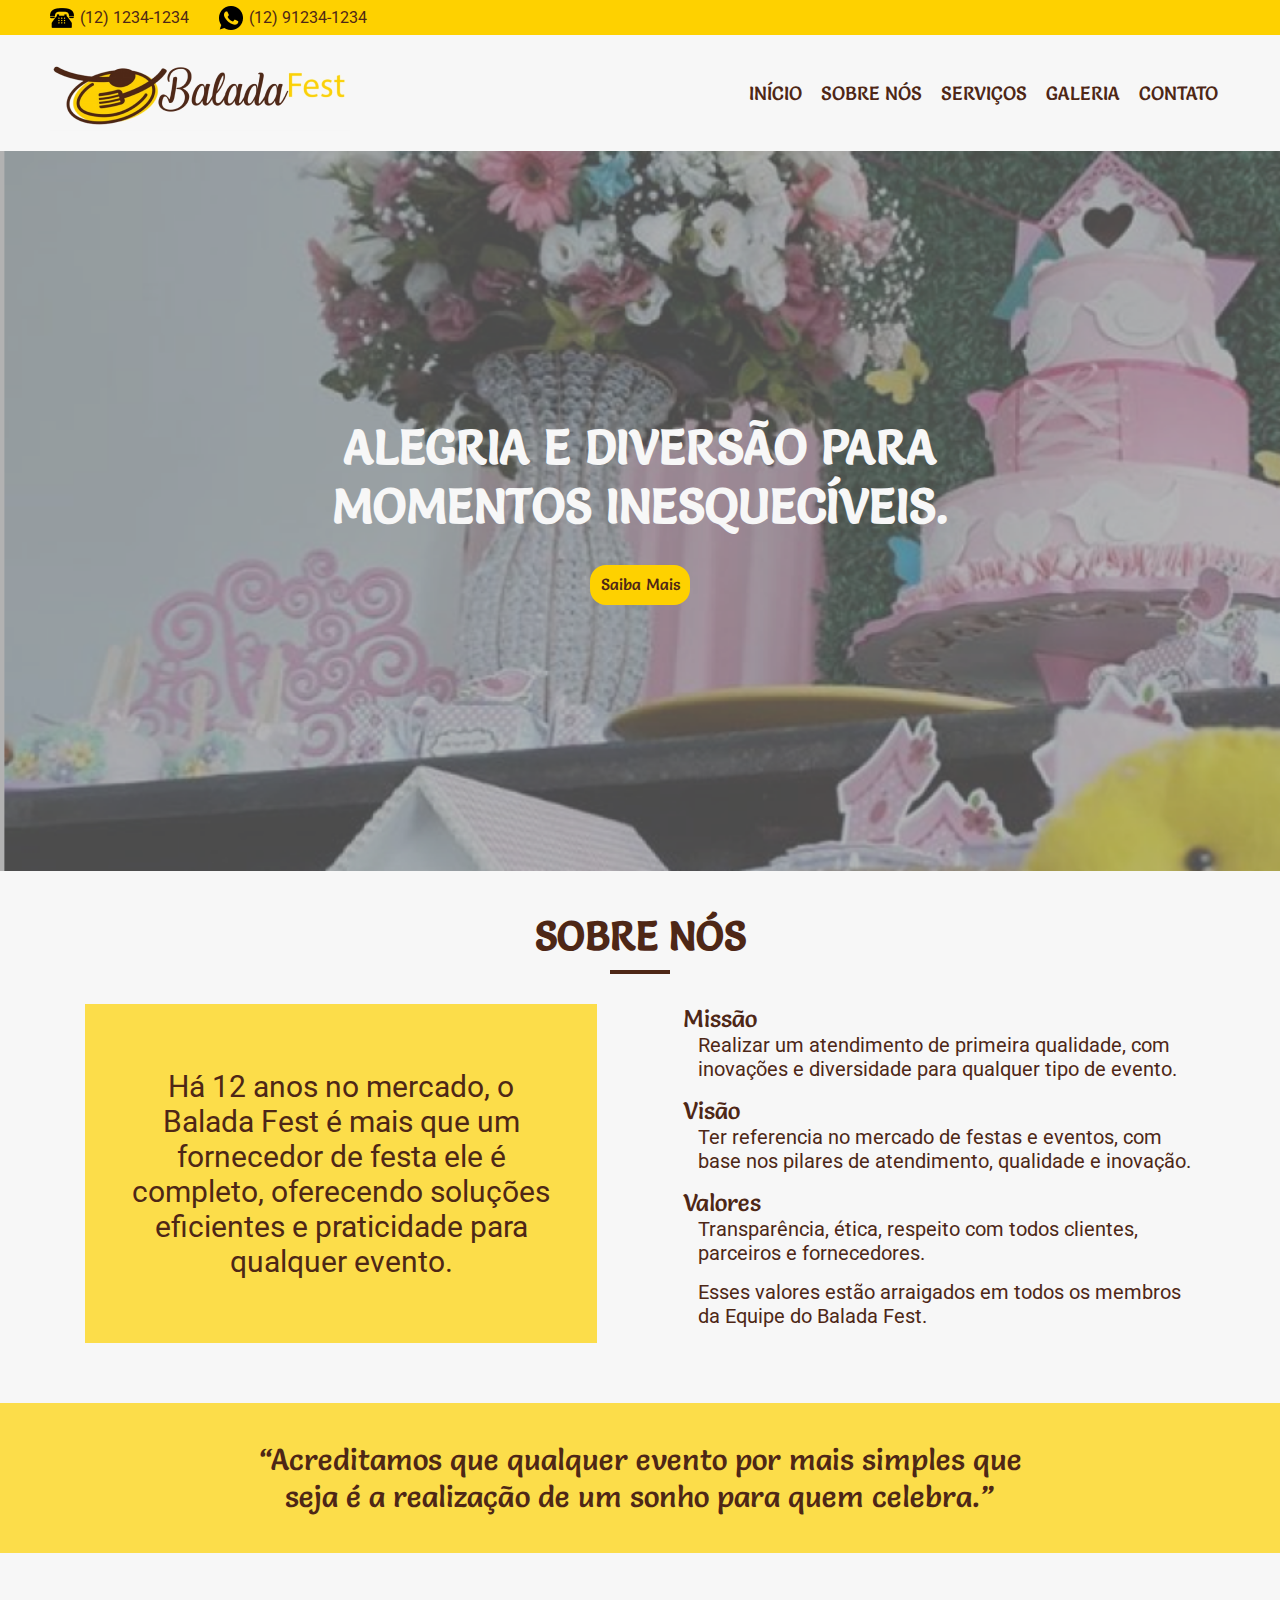
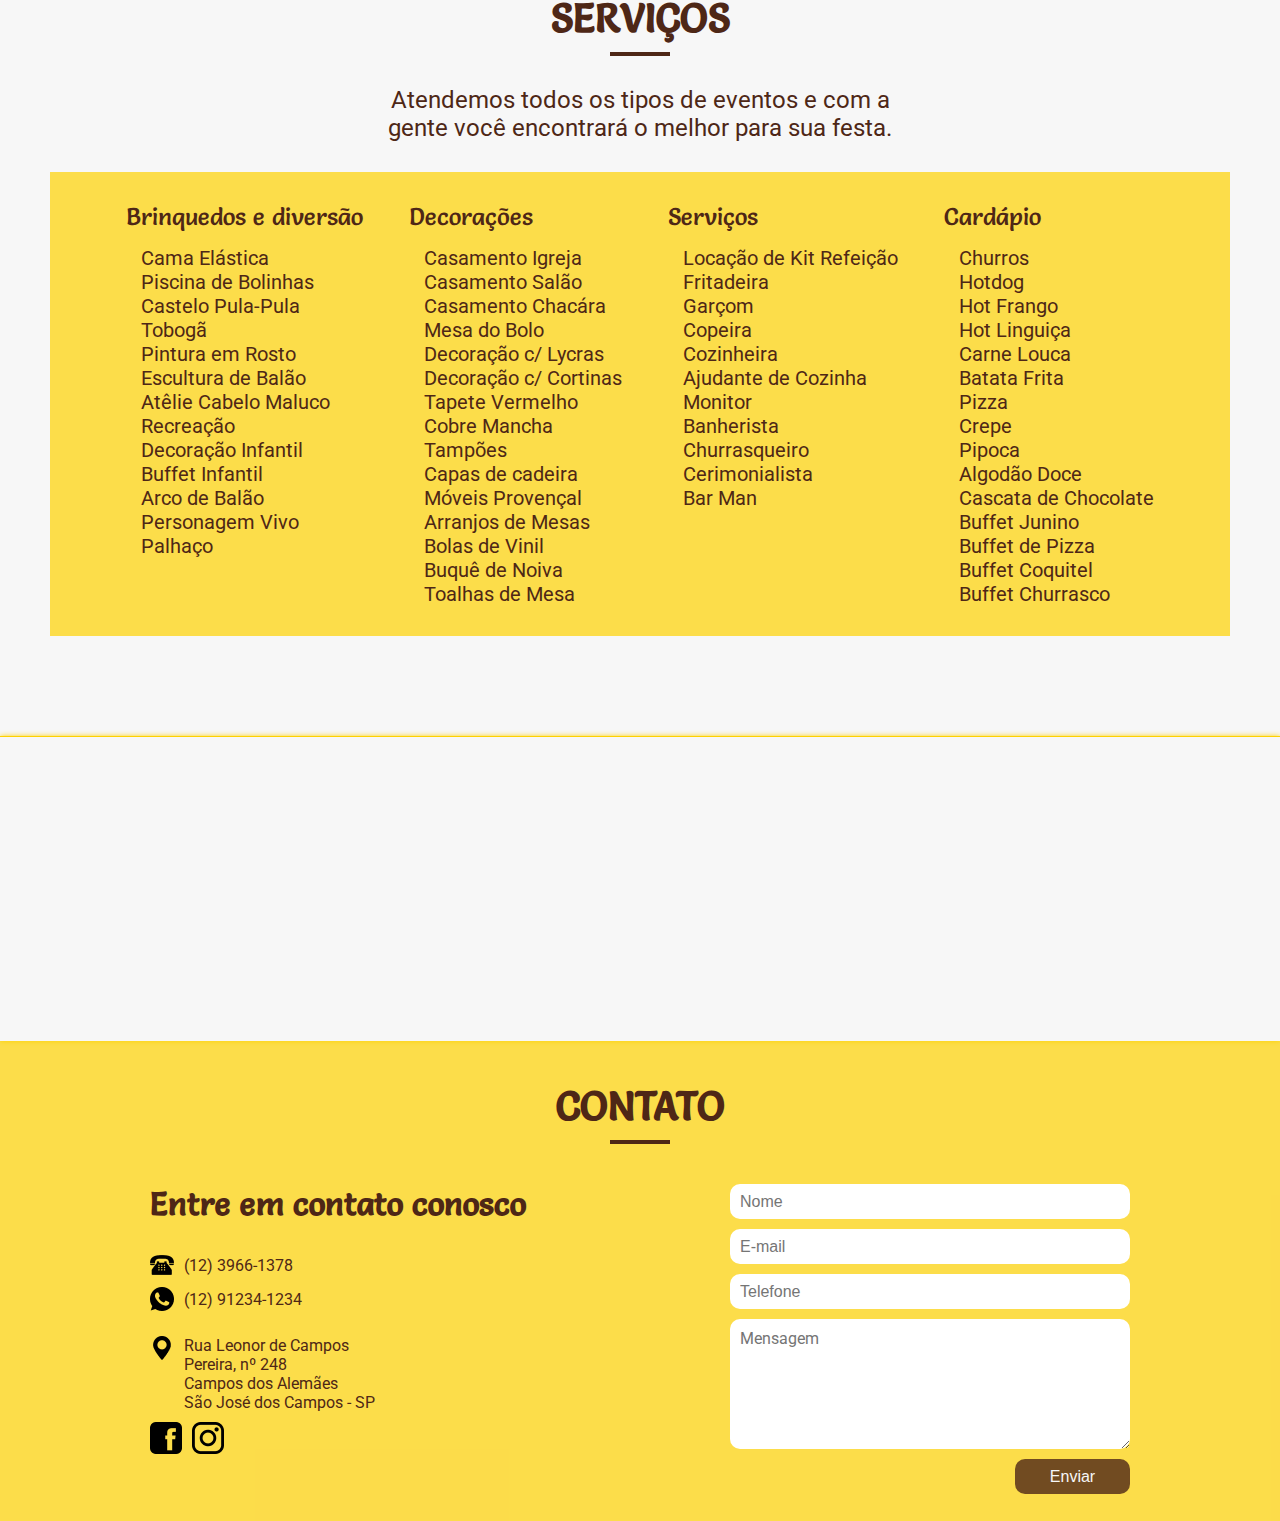
==== index.html @ 8f390689 "Add existing file" ====
<!DOCTYPE html>
<html lang="pt-br">
<head>
    <meta charset="UTF-8">
    <meta name="viewport" content="width=device-width, initial-scale=1.0">
    <meta http-equiv="X-UA-Compatible" content="ie=edge">
    <link rel="stylesheet"  href="css/style.css">
    <link rel="stylesheet"  href="css/media.css">
    <link href="https://fonts.googleapis.com/css?family=Salsa&display=swap" rel="stylesheet">
    <link href="https://fonts.googleapis.com/css?family=Roboto&display=swap" rel="stylesheet">
    <title>Balada Fest</title>
</head>
<body>
    <header>
        <div class="header-top">    
            <ul>
              <li>    
                <img src="img/icon-telefone.png" alt="icone telefone" />
                <span>(12) 1234-1234</span>
              </li>
              
              <li>    
                <img src="img/icon-whatsapp.png" alt="icone whatsapp" />
                <span>(12) 91234-1234</span>
              </li>
                
            </ul>
        </div>

        <div class="header-menu">
            <img src="img/logotipo.png" alt="logotipo" />

            <nav role="navigation" class="nav-menu">
                <div id="menuToggle">
                  <input type="checkbox" />
                  <span></span>
                  <span></span>
                  <span></span>
                  <ul id="menu">
                    <a href="#"><li>Início</li></a>
                    <a href="#sobre"><li>Sobre Nós</li></a>
                    <a href="#servicos"><li>Serviços</li></a>
                    <a href="#"><li>Galeria</li></a>
                    <a href="#contato"><li>Contato</li></a>
                  </ul>
                </div>
              </nav>

        </div>
        <div class="banner">
            <div class="titulo">
                <h1>ALEGRIA E DIVERSÃO PARA MOMENTOS INESQUECÍVEIS.</h1>
                <a href="#sobre">Saiba Mais</a>
            </div>
            
        </div>
    </header>

    <section class="section-sobre" id="sobre">
        <h1 class="titulo-section">Sobre Nós</h1>
        <div class="container-sobre">
            <div class="container-amarelo">
                <p>Há 12 anos no mercado, o Balada
                    Fest é mais que um fornecedor de
                    festa ele é completo, oferecendo
                    soluções eficientes e praticidade
                    para qualquer evento.</p>
            </div>
            <ul class="mvv">
                <li>Missão</li>
                <p>Realizar um atendimento de primeira qualidade, com
                    inovações e diversidade para qualquer tipo de evento.</p>
                <li>Visão</li>
                <p>Ter referencia no mercado de festas e eventos, com
                    base nos pilares de atendimento, qualidade e inovação.</p>
                <li>Valores</li>
                <p>Transparência, ética, respeito com todos clientes,
                    parceiros e fornecedores.</p>
                <p>Esses valores estão arraigados em todos os membros
                    da Equipe do Balada Fest.</p>
            </ul>
        </div>
        <div class="citacao">
            <p>“Acreditamos que qualquer evento por mais simples que seja é a realização de um sonho para quem celebra.”</p>
        </div>

    </section>
    
    <section class="section-servicos" id="servicos">
        <h1 class="titulo-section">Serviços</h1>
        <p class="subtitulo-servicos">Atendemos todos os tipos de eventos e com a
            gente você encontrará o melhor para sua festa.</p>

        <div class="painel-servicos">
            
            <ul>
                <li>Brinquedos e diversão</li>
                <p>Cama Elástica</p>
                <p>Piscina de Bolinhas</p>
                <p>Castelo Pula-Pula</p>
                <p>Tobogã</p>
                <p>Pintura em Rosto
                <p>Escultura de Balão</p>
                <p>Atêlie Cabelo Maluco</p>
                <p>Recreação</p>
                <p>Decoração Infantil</p>
                <p>Buffet Infantil</p>
                <p>Arco de Balão</p>
                <p>Personagem Vivo</p>
                <p>Palhaço</p>
            </ul>
            <ul>
                <li>Decorações</li>
                <p>Casamento Igreja</p>
                <p>Casamento Salão</p>
                <p>Casamento Chacára</p>
                <p>Mesa do Bolo</p>
                <p>Decoração c/ Lycras</p>
                <p>Decoração c/ Cortinas</p>
                <p>Tapete Vermelho</p>
                <p>Cobre Mancha</p>
                <p>Tampões</p>
                <p>Capas de cadeira</p>
                <p>Móveis Provençal</p>
                <p>Arranjos de Mesas</p>
                <p>Bolas de Vinil</p>
                <p>Buquê de Noiva</p>
                <p>Toalhas de Mesa</p>
            </ul>
            <ul>
                <li>Serviços</li>
                <p>Locação de Kit Refeição</p>
                <p>Fritadeira</p>
                <p>Garçom</p>
                <p>Copeira</p>
                <p>Cozinheira</p>
                <p>Ajudante de Cozinha</p>
                <p>Monitor</p>
                <p>Banherista</p>
                <p>Churrasqueiro</p>
                <p>Cerimonialista</p>
                <p>Bar Man</p>
            </ul>
            <ul>
                <li>Cardápio</li>
                <p>Churros</p>
                <p>Hotdog</p>
                <p>Hot Frango</p>
                <p>Hot Linguiça</p>
                <p>Carne Louca</p>
                <p>Batata Frita</p>
                <p>Pizza</p>
                <p>Crepe</p>
                <p>Pipoca</p>
                <p>Algodão Doce</p>
                <p>Cascata de Chocolate</p>
                <p>Buffet Junino</p>
                <p>Buffet de Pizza</p>
                <p>Buffet Coquitel</p>
                <p>Buffet Churrasco</p>
            </ul>
        </div>
    </section>

    <section class="footer-mapa" id="contato">
        <iframe src="https://www.google.com/maps/embed?pb=!1m18!1m12!1m3!1d3665.2357387832294!2d-45.89244568539124!3d-23.27088245681348!2m3!1f0!2f0!3f0!3m2!1i1024!2i768!4f13.1!3m3!1m2!1s0x94cdb593bd64d1dd%3A0xdba22493d0427be3!2sBALADA%20FEST!5e0!3m2!1spt-BR!2sbr!4v1581390061989!5m2!1spt-BR!2sbr" width="400" height="300" frameborder="0" style="border:0;" allowfullscreen=""></iframe>
    </section>

    <footer>
        <h1 class="titulo-section">Contato</h1>
        
        <section class="container-contato" >    
            

            <div class="footer-contato">
                <h1>Entre em contato conosco</h1>
                
                <ul class="lista-contato">
                    <li>
                        <img src="img/icon-telefone.png" alt="Telefone" />
                        <span>(12) 3966-1378</span>
                    </li>

                    <li>
                        <img src="img/icon-whatsapp.png" alt="Whatsapp" />
                        <span>(12) 91234-1234</span>
                    </li>

                    <li>
                        <img src="img/pointer.png" alt="Localização" />
                        <span>Rua Leonor de Campos <br>
                        Pereira, nº 248 <br>
                        Campos dos Alemães <br>
                        São José dos Campos - SP</span>
                </li>
                </ul>
                <div class="rede-social">
                    <a href="#"><img src="img/facebook.png" alt="Facebook" /></a>
                    <a href="#"><img src="img/instagram.png" alt="Instagram" /></a>
                </div>
            </div>

            <div class="footer-formulario">
                <input type="text" placeholder="Nome">
                <input type="email" placeholder="E-mail">
                <input type="tel" placeholder="Telefone">
                <textarea placeholder="Mensagem" cols="30" rows="10"></textarea>
                <button type="submit">Enviar</button>
            </div>
            
        </section>
        
    </footer>

    <script type="text/javascript" src="js/menu.js"></script>
</body>
</html>
---- css/style.css ----
*{
    margin: 0;
    padding: 0;
    border: 0;
    box-sizing: border-box;
}

a{
    text-decoration: none;
    color: #4E2716;
}
img{
    display: block;
    max-width: 100%;
}
ul, li{
    list-style: none;
}

body{
    background: #F7F7F7;
    font-family: 'Roboto', sans-serif;
    color: #4E2716;
}

html{
    scroll-behavior: smooth;
}


/* Titulo de sessao */
.titulo-section{
    margin-top: 40px;
    margin-bottom: 30px;
    font-family: 'Salsa', cursive;
    font-size: 2.5rem;
    text-transform: uppercase;
    text-align: center;
}

.titulo-section::after{
    content: "";
    display: block;
    width: 60px;
    height: 4px;
    margin: 10px auto;
    background: #4E2716;
}

/* Header top */
.header-top{
    background-color: #FED100;
    max-width: 100%;
    height: 35px;
}
.header-top ul{
    display: flex;
    height: 35px;
    margin-left: 50px;
}
.header-top li{
    display: inline-flex;
    justify-content: center;
    align-items: center;
    margin-right: 30px;
}
.header-top span{
    margin-left: 6px;
} 

/* Header Menu */
.header-menu{
    display: flex;
    align-items:center;
    justify-content: space-between;

}
.header-menu img{
    margin-left: 50px;
    margin-top: 20px;
    margin-bottom: 20px;
}

.header-menu nav ul{
    flex-wrap:wrap;
    margin: auto 50px ;
    display: inline-flex;
}
.header-menu nav li{
    font-family: 'Salsa', cursive;
    white-space: nowrap;
    font-size: 1.2rem;
    text-transform: uppercase;
    margin-right: 5px;
    padding: 5px;
    justify-items: right;
    border:2px solid #F7F7F7;
}
.header-menu nav li:hover{
    border:2px solid #FED100;
    border-radius: 10px;
}

.header-menu nav input{
    display: none;
}


/* Banner */
.banner{
    max-width:100%;
    height: 80vh;
    background-image: url('../img/Banner.png');
    background-repeat: no-repeat;
    background-size: cover;
    display: flex;
    align-items: center;
    justify-content: center; 
}
.banner .titulo{
    font-family: 'Salsa', cursive;
    font-size:1.5rem;
    color: #F7F7F7;
    width: 800px;
    text-align: center;
}

.banner a{
    display: block;
    margin: 30px auto auto;
    height: 40px;
    width: 100px;
    font-family: 'Salsa', cursive;
    font-size: 1rem;
    padding: 7px;
    border-radius: 1rem;
    background: #FED100;
    border:2px solid #FED100;
    color: #4E2716;
}
.banner a:hover{
    background-color: #F7F7F7;
}

/* Section Sobre */
.section-sobre{
    max-width: 100vw;
}

.container-sobre{
    display: flex;
    justify-content: space-evenly;
}
.container-amarelo{
    background: rgba(254, 209, 0, 0.7);
    width: 40vw;
    display: flex;
    align-items: center;
    justify-content: center; 
}
.container-amarelo p{
    padding: 40px;
    font-size: 1.875rem;
    text-align: center;
}

.mvv{
    width: 40vw;
}
.mvv li{
    font-size: 1.5rem;
    font-family: 'Salsa', cursive;
}
.mvv p{
    margin-left: 15px;
    margin-bottom: 15px;
    font-size: 1.25rem;
}


.citacao{
    margin-top: 60px;
    height: 150px;
    background: rgba(254, 209, 0, 0.7);
    display: flex;
    justify-content: center;
    align-items: center;
}

.citacao p{
    font-size: 1.875rem;
    font-family: 'Salsa', cursive;
    color: #4E2716;
    text-align: center;
    width: 800px;
}

@media (max-width:720px){
    
    .container-sobre{
        display: flex;
    }
    .container-amarelo{
        width: 300px; 
    }
    .mvv li{
        display: flex;
        align-content: center;
        justify-content: center;   
    }
    .mvv p{
        text-align: center;
    }    
}

@media (max-width:560px){
    .container-sobre{
        display: inline-block;
    }
    .container-amarelo{
        width: 100%; 
    }
    .container-amarelo p{
        font-size: 1.4rem;
    }
    .mvv{
        display: block;
        margin: 30px auto 0px;
        width: 100%;
    }
    .mvv li{
        display: flex;
        justify-content: center;
        align-items: center;   
    }
    .mvv p{
        text-align: center;
    }
    .citacao p{
        font-size: 1.4rem;
        width: 100%;
    }
    
}

/* Section Serviços */
.subtitulo-servicos{
    text-align: center;
    font-size: 1.5rem;
    width: 550px;
    margin: 0 auto;
}

.painel-servicos{
    padding: 30px;
    margin: 30px 50px;
    margin-bottom: 100px;
    background: rgba(254, 209, 0, 0.7);
    display: flex;
    justify-content: space-evenly;
}

.painel-servicos li{
    font-size: 1.5rem;
    font-family: 'Salsa', cursive;
    margin-bottom: 15px;
}
.painel-servicos p{
    font-size: 1.25rem;
    margin-left: 15px;
}

@media (max-width:720px){
 
    .subtitulo-servicos{
        text-align: center;
        font-size: 1.5rem;
        width: 100%;
        margin: 0 auto;
    }

    .painel-servicos{
        display: block;
    }
    
    .painel-servicos li{
        margin-top: 20px;
        display: flex;
        justify-content: center;
    }
    .painel-servicos p{
        display: flex;
        justify-content: center;
    }

}

@media (max-width:480px){
    .painel-servicos li{
        white-space: wrap;
        text-align: center;
    }
    .painel-servicos p{
        display: none;
        
    }
}


/* Section Contato */
footer{
    display: flex;
    flex-direction: column;
    background-color:rgba(254, 209, 0, 0.7);
    height: 480px;
}
.container-contato{
    display: flex;
    justify-content: space-between;
}

.footer-contato{
    font-size: 1rem;
    margin-left: 150px;
}
.footer-contato h1{
    font-family: 'Salsa', cursive;
    margin-bottom: 30px;    
}
.lista-contato li{
    display: flex;
    align-items: center;
    margin-top: 10px;
}
.lista-contato li:last-child{
    display: flex;
    align-items:flex-start;
    margin-top: 25px;
}
.lista-contato span{
    margin-left: 10px;
}
.rede-social{
    display: flex;
}
.rede-social img{
    margin-top: 10px;
    margin-right: 10px;
}


.footer-formulario{
    display: flex;
    margin-right: 150px;
    flex-direction: column;
    justify-content: center;
}

.footer-formulario input{
    width: 400px;
    height: 35px;
    border-radius: 10px;
    border: none;
    margin-bottom: 10px;
    font-size: 1rem;
    padding: 10px;
}

.footer-formulario textarea{
    width: 400px;
    height: 130px;
    border-radius: 10px;
    margin-bottom: 10px;
    border: none;
    padding: 10px;
    font-size: 1rem;
    font-family: 'Roboto', sans-serif;
}

.footer-formulario button{
    width: 115px;
    height: 35px;
    border-radius: 10px;
    color: #F7F7F7;
    background-color:rgba(78, 39, 22, 0.8);
    font-size: 1rem;
    align-self: flex-end;
}

.footer-mapa iframe{
    border: 5px solid #FED100;
    width: 100%;
}

.footer-mapa {
    border-top: 1px solid #FED100;
    box-shadow: 0px 0px 5px 0px #FED100;
}
---- css/media.css ----
@media (max-width:960px){
    .header-menu img{
        margin-left: 10px;
    }
    
    .header-menu nav ul{
        margin: auto 50px;
    }
}

@media (max-width:840px){
    
    .nav-menu{
        flex-wrap:wrap;
        margin: auto 47px ;
        display: inline-flex;
    }
    #menu{
        display: flex;
        flex-wrap: wrap;
        flex-direction: column;
    }
    #menuToggle
    {
      display: block;
      position: relative;
      z-index: 1;
      -webkit-user-select: none;
      user-select: none;
    }
    
    #menuToggle a
    {
      text-decoration: none;
      color: #4E2716;
      transition: color 0.3s ease;
    }
    
    #menuToggle a:hover
    {
      color: #FED100;
    }
    
    
    #menuToggle input
    {
      display: block;
      width: 40px;
      height: 32px;
      position: absolute;
      top: -7px;
      left: -5px;
      cursor: pointer;
      
      opacity: 0; /* hide this */
      z-index: 2; /* and place it over the hamburger */
      
      -webkit-touch-callout: none;
    }
    #menuToggle span
    {
      display: block;
      width: 33px;
      height: 4px;
      margin-bottom: 5px;
      position: relative;
      background: #4E2716;
      border-radius: 3px;
      z-index: 1;
      transform-origin: 4px 0px;
      transition: transform 0.5s cubic-bezier(0.77,0.2,0.05,1.0),
                  background 0.5s cubic-bezier(0.77,0.2,0.05,1.0),
                  opacity 0.55s ease;
    }
    
    #menuToggle span:first-child
    {
      transform-origin: 0% 0%;
    }
    
    #menuToggle span:nth-last-child(2)
    {
      transform-origin: 0% 100%;
    }
    
    #menuToggle input:checked ~ span
    {
      opacity: 1;
      transform: rotate(45deg) translate(-2px, -1px);
      background: #4E2716;
    }
    
    #menuToggle input:checked ~ span:nth-last-child(3)
    {
      opacity: 0;
      transform: rotate(0deg) scale(0.2, 0.2);
    }
    
    #menuToggle input:checked ~ span:nth-last-child(2)
    {
      transform: rotate(-45deg) translate(0, -1px);
    }
    
    #menu
    {
      position: absolute;
      width: 260px;
      margin: -600px 0 0 -180px;
      padding-top: 140px;
      background: #F7F7F7;
      list-style-type: none;
      -webkit-font-smoothing: antialiased;  
      transform-origin: 0% 0%;
      transform: none;
      transition: transform 0.5s cubic-bezier(0.11,0.2,0.05,1.0);
    }
    
    #menu li
    {
      padding: 20px;
      font-size: 16px;
    }
    
    #menuToggle input:checked ~ ul
    {
       transform: translate(0%, 100%);
    }

    
}




@media (max-width:960px){
  .footer-contato{
    margin-left: 75px;
  }

  .footer-formulario input{
    width: 350px;
  }

  .footer-formulario textarea{
    width: 350px;
  }
  .footer-formulario{
    margin-right: 75px;
  }
}

@media (max-width:840px){
  footer{
    height: 490px;
  }
  .footer-formulario input{
    width: 300px;
  }
  .footer-formulario textarea{
    width: 300px;
  }
  .footer-contato{
    margin-left: 50px;
  }
  .footer-formulario{
    margin-right: 50px;
  }
}

@media (max-width:720px){
  
footer{
    height: 100%;
}
.container-contato{
  flex-direction: column-reverse;
}
.footer-contato{
    display: flex;
    margin: 40px auto;
    align-items: center;
    flex-direction: column;
}
.footer-contato h1{
  margin-bottom: 10px;
}

.lista-contato li{
    flex-direction: column;
    align-items: center;
    margin-top: 20px;
}
.lista-contato li:last-child{
    align-items:center;
    margin-top: 20px;
}
.lista-contato span{
  margin-top: 10px;
  text-align: center;
}
.rede-social img{
  margin-top: 20px;
}
.footer-formulario{
    margin: 0 auto;
}


}

@media (max-width:480px){


  .banner .titulo{
    font-size:1.2rem;
  }
  
.header-top ul{
    margin-left: 20px;
}
.header-top li{
    display: inline-flex;
    justify-content: center;
    align-items: center;
    margin-right: 20px;
}
.header-top span{
    margin-left: 6px;
}


  .footer-formulario input{
    width: 250px;
  }
  .footer-formulario textarea{
    width: 250px;
  }


}
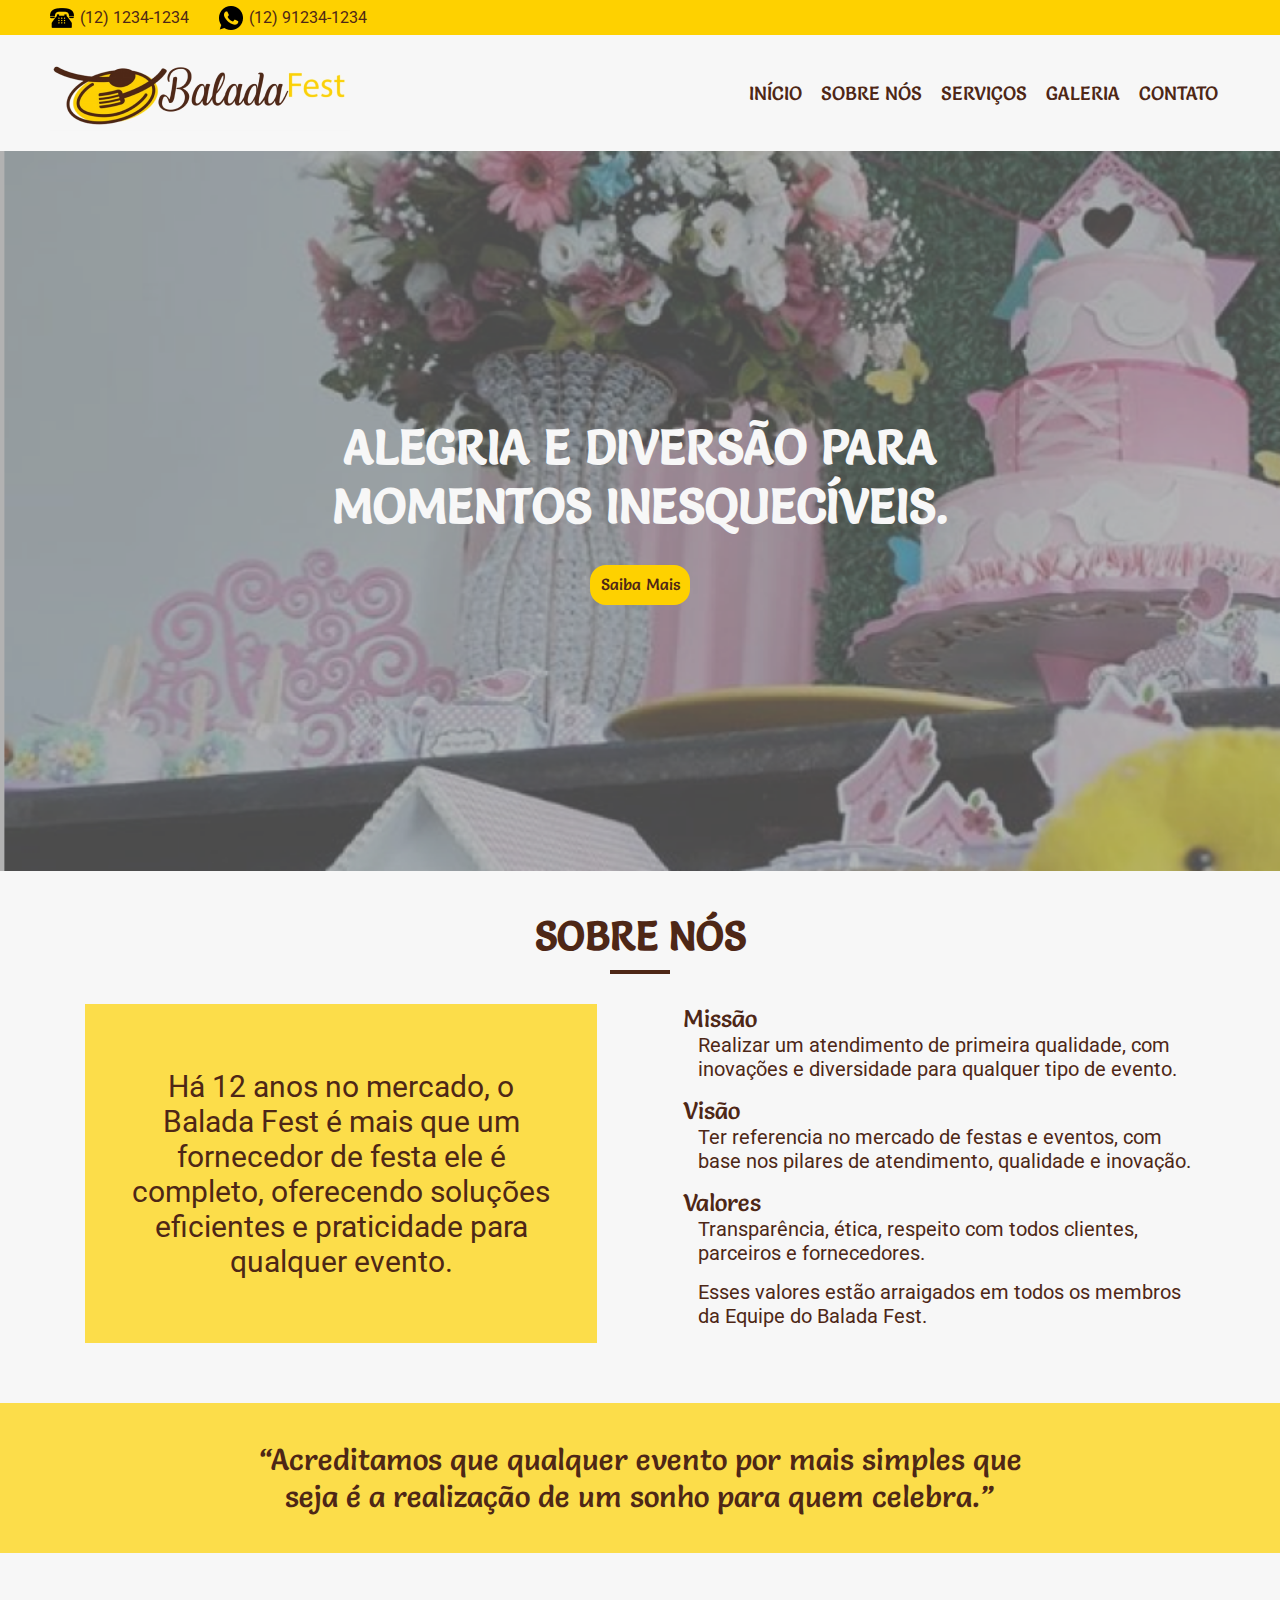
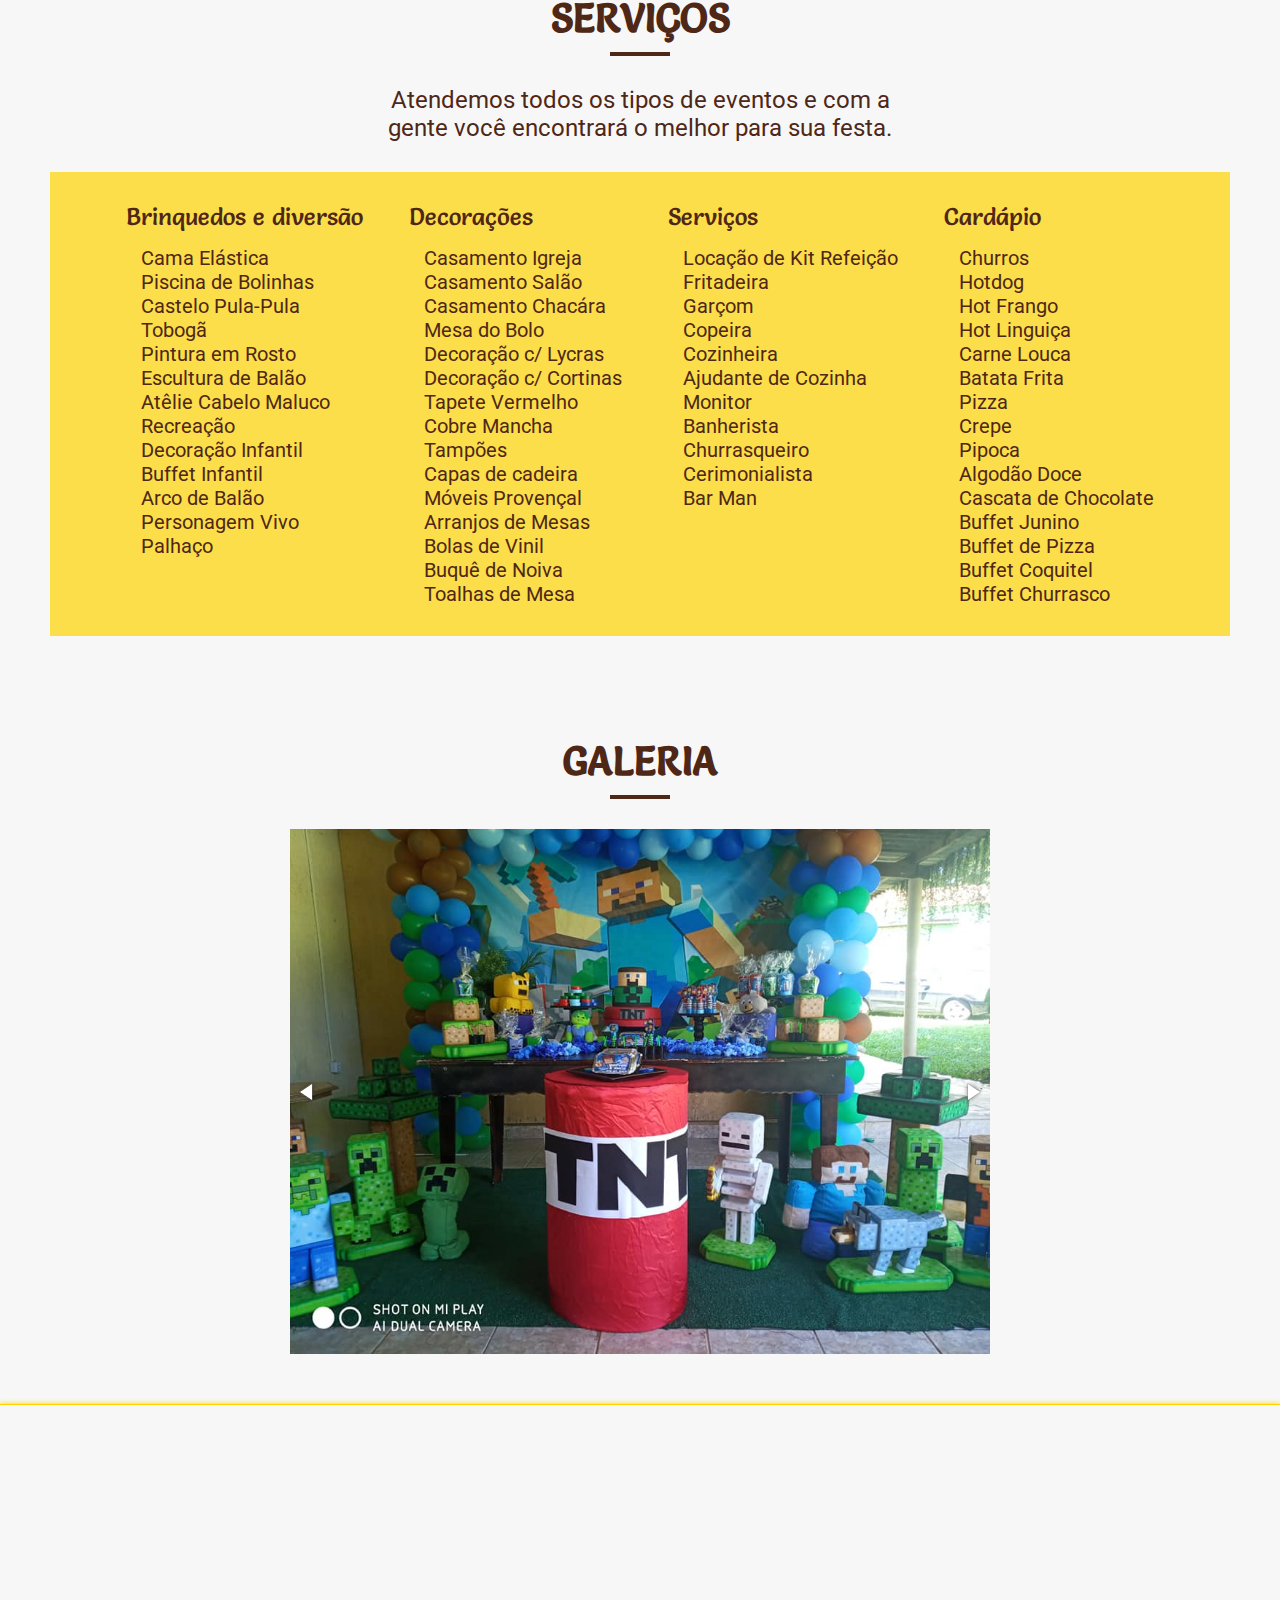
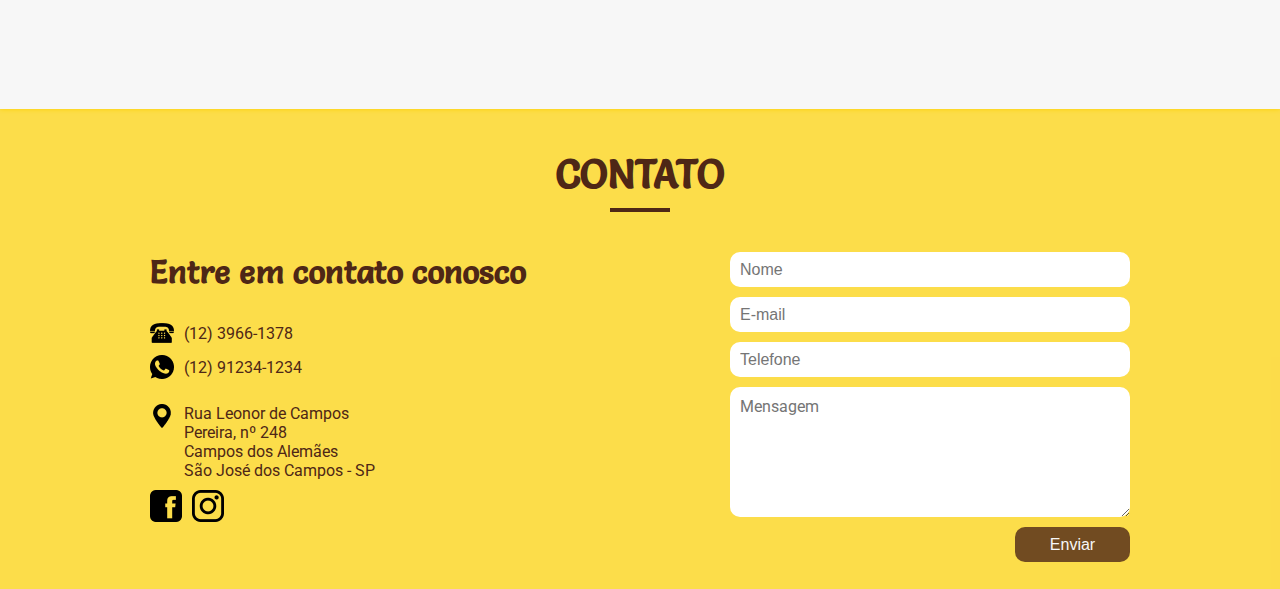
==== commit 430aa62f: "Criado a galeria de imagens e atualizado links" ====
--- a/index.html
+++ b/index.html
@@ -4,11 +4,28 @@
     <meta charset="UTF-8">
     <meta name="viewport" content="width=device-width, initial-scale=1.0">
     <meta http-equiv="X-UA-Compatible" content="ie=edge">
+    <title>Balada Fest</title>
+
+    <!-- Favicon -->
+    <link rel="apple-touch-icon" sizes="180x180" href="img/favicon/apple-touch-icon.png">
+    <link rel="icon" type="image/png" sizes="32x32" href="img/favicon/favicon-32x32.png">
+    <link rel="icon" type="image/png" sizes="16x16" href="img/favicon/favicon-16x16.png">
+    <link rel="manifest" href="img/favicon/site.webmanifest">
+    
+    <!-- Site Css Style -->
     <link rel="stylesheet"  href="css/style.css">
     <link rel="stylesheet"  href="css/media.css">
+    
+    <!-- Fonts -->
     <link href="https://fonts.googleapis.com/css?family=Salsa&display=swap" rel="stylesheet">
     <link href="https://fonts.googleapis.com/css?family=Roboto&display=swap" rel="stylesheet">
-    <title>Balada Fest</title>
+    
+    <!-- jQuery -->
+    <script src="http://code.jquery.com/jquery-1.10.2.min.js"></script>
+
+    <!-- Fotorama -->
+    <link href="css/fotorama.css" rel="stylesheet">
+    <script src="js/fotorama.js"></script>
 </head>
 <body>
     <header>
@@ -28,7 +45,7 @@
         </div>
 
         <div class="header-menu">
-            <img src="img/logotipo.png" alt="logotipo" />
+            <a href=#><img src="img/logotipo.png" alt="logotipo" /></a>
 
             <nav role="navigation" class="nav-menu">
                 <div id="menuToggle">
@@ -40,7 +57,7 @@
                     <a href="#"><li>Início</li></a>
                     <a href="#sobre"><li>Sobre Nós</li></a>
                     <a href="#servicos"><li>Serviços</li></a>
-                    <a href="#"><li>Galeria</li></a>
+                    <a href="#galeria"><li>Galeria</li></a>
                     <a href="#contato"><li>Contato</li></a>
                   </ul>
                 </div>
@@ -162,11 +179,36 @@
         </div>
     </section>
 
-    <section class="footer-mapa" id="contato">
+    <section class="section-galeria" id="galeria">
+        <h1 class="titulo-section">Galeria</h1>
+        <div class="div-galeria">
+        <div class="fotorama" 
+            data-width="700" 
+            data-max-width="100%"
+            data-transition="crossfade"
+            data-loop="true"
+            data-autoplay="true"            
+            data-arrows="true"
+            data-click="true"    
+            data-nav="false"    
+            data-keyboard="true"
+        >
+            
+            
+            <img src="img/uploads/imagem1.jpg">
+            <img src="img/uploads/imagem2.jpg">
+            <img src="img/uploads/imagem3.jpg">
+            <img src="img/uploads/imagem4.jpg">
+
+          </div>
+        </div>
+    </section>
+
+    <section class="footer-mapa">
         <iframe src="https://www.google.com/maps/embed?pb=!1m18!1m12!1m3!1d3665.2357387832294!2d-45.89244568539124!3d-23.27088245681348!2m3!1f0!2f0!3f0!3m2!1i1024!2i768!4f13.1!3m3!1m2!1s0x94cdb593bd64d1dd%3A0xdba22493d0427be3!2sBALADA%20FEST!5e0!3m2!1spt-BR!2sbr!4v1581390061989!5m2!1spt-BR!2sbr" width="400" height="300" frameborder="0" style="border:0;" allowfullscreen=""></iframe>
     </section>
 
-    <footer>
+    <footer id="contato">
         <h1 class="titulo-section">Contato</h1>
         
         <section class="container-contato" >    
@@ -195,8 +237,8 @@
                 </li>
                 </ul>
                 <div class="rede-social">
-                    <a href="#"><img src="img/facebook.png" alt="Facebook" /></a>
-                    <a href="#"><img src="img/instagram.png" alt="Instagram" /></a>
+                    <a href="https://www.facebook.com/baladafestanimavale/" target="_blank"><img src="img/facebook.png" alt="Facebook" /></a>
+                    <a href="https://www.instagram.com/balada.fest.sjc" target="_blank"><img src="img/instagram.png" alt="Instagram" /></a>
                 </div>
             </div>
 
--- a/css/style.css
+++ b/css/style.css
@@ -195,53 +195,8 @@
     width: 800px;
 }
 
-@media (max-width:720px){
-    
-    .container-sobre{
-        display: flex;
-    }
-    .container-amarelo{
-        width: 300px; 
-    }
-    .mvv li{
-        display: flex;
-        align-content: center;
-        justify-content: center;   
-    }
-    .mvv p{
-        text-align: center;
-    }    
-}
-
-@media (max-width:560px){
-    .container-sobre{
-        display: inline-block;
-    }
-    .container-amarelo{
-        width: 100%; 
-    }
-    .container-amarelo p{
-        font-size: 1.4rem;
-    }
-    .mvv{
-        display: block;
-        margin: 30px auto 0px;
-        width: 100%;
-    }
-    .mvv li{
-        display: flex;
-        justify-content: center;
-        align-items: center;   
-    }
-    .mvv p{
-        text-align: center;
-    }
-    .citacao p{
-        font-size: 1.4rem;
-        width: 100%;
-    }
-    
-}
+
+
 
 /* Section Serviços */
 .subtitulo-servicos{
@@ -270,42 +225,11 @@
     margin-left: 15px;
 }
 
-@media (max-width:720px){
- 
-    .subtitulo-servicos{
-        text-align: center;
-        font-size: 1.5rem;
-        width: 100%;
-        margin: 0 auto;
-    }
-
-    .painel-servicos{
-        display: block;
-    }
-    
-    .painel-servicos li{
-        margin-top: 20px;
-        display: flex;
-        justify-content: center;
-    }
-    .painel-servicos p{
-        display: flex;
-        justify-content: center;
-    }
-
-}
-
-@media (max-width:480px){
-    .painel-servicos li{
-        white-space: wrap;
-        text-align: center;
-    }
-    .painel-servicos p{
-        display: none;
-        
-    }
-}
-
+.div-galeria{
+    display: flex;
+    justify-content: center;
+    margin-bottom: 50px;
+}
 
 /* Section Contato */
 footer{
--- a/css/media.css
+++ b/css/media.css
@@ -1,3 +1,43 @@
+@media (max-width:480px){
+  .banner .titulo{
+    font-size:1.2rem;
+  }
+
+  .header-menu img{
+    width: 150px;
+  }
+
+  .header-top ul{
+    margin-left: 20px;
+  }
+  .header-top li{
+    display: inline-flex;
+    justify-content: center;
+    align-items: center;
+    margin-right: 20px;
+  }
+  .header-top span{
+    margin-left: 6px;
+  }
+  .footer-formulario input{
+    width: 250px;
+  }
+  .footer-formulario textarea{
+    width: 250px;
+  }
+
+  .painel-servicos li{
+    white-space: wrap;
+    text-align: center;
+  }
+  .painel-servicos p{
+      display: none;
+      text-align: center;
+      
+  }
+
+}
+
 @media (max-width:960px){
     .header-menu img{
         margin-left: 10px;
@@ -9,7 +49,6 @@
 }
 
 @media (max-width:840px){
-    
     .nav-menu{
         flex-wrap:wrap;
         margin: auto 47px ;
@@ -168,6 +207,42 @@
 }
 
 @media (max-width:720px){
+  .container-sobre{
+    display: flex;
+  }
+  .container-amarelo{
+      width: 300px; 
+  }
+  .mvv li{
+      display: flex;
+      align-content: center;
+      justify-content: center;   
+  }
+  .mvv p{
+      text-align: center;
+  }
+
+  .subtitulo-servicos{
+    text-align: center;
+    font-size: 1.5rem;
+    width: 100%;
+    margin: 0 auto;
+}
+
+.painel-servicos{
+    display: block;
+}
+
+.painel-servicos li{
+    margin-top: 20px;
+    display: flex;
+    justify-content: center;
+}
+.painel-servicos p{
+    display: flex;
+    justify-content: center;
+}
+  
   
 footer{
     height: 100%;
@@ -208,33 +283,32 @@
 
 }
 
-@media (max-width:480px){
-
-
-  .banner .titulo{
-    font-size:1.2rem;
+@media (max-width:560px){
+  .container-sobre{
+      display: inline-block;
+  }
+  .container-amarelo{
+      width: 100%; 
+  }
+  .container-amarelo p{
+      font-size: 1.4rem;
+  }
+  .mvv{
+      display: block;
+      margin: 30px auto 0px;
+      width: 100%;
+  }
+  .mvv li{
+      display: flex;
+      justify-content: center;
+      align-items: center;   
+  }
+  .mvv p{
+      text-align: center;
+  }
+  .citacao p{
+      font-size: 1.4rem;
+      width: 100%;
   }
   
-.header-top ul{
-    margin-left: 20px;
-}
-.header-top li{
-    display: inline-flex;
-    justify-content: center;
-    align-items: center;
-    margin-right: 20px;
-}
-.header-top span{
-    margin-left: 6px;
-}
-
-
-  .footer-formulario input{
-    width: 250px;
-  }
-  .footer-formulario textarea{
-    width: 250px;
-  }
-
-
-}+}
--- a/css/fotorama.css
+++ b/css/fotorama.css
@@ -0,0 +1,4 @@
+/*!
+ * Fotorama 4.6.4 | http://fotorama.io/license/
+ */
+.fotorama__arr:focus:after,.fotorama__fullscreen-icon:focus:after,.fotorama__html,.fotorama__img,.fotorama__nav__frame:focus .fotorama__dot:after,.fotorama__nav__frame:focus .fotorama__thumb:after,.fotorama__stage__frame,.fotorama__stage__shaft,.fotorama__video iframe{position:absolute;width:100%;height:100%;top:0;right:0;left:0;bottom:0}.fotorama--fullscreen,.fotorama__img{max-width:99999px!important;max-height:99999px!important;min-width:0!important;min-height:0!important;border-radius:0!important;box-shadow:none!important;padding:0!important}.fotorama__wrap .fotorama__grab{cursor:move;cursor:-webkit-grab;cursor:-o-grab;cursor:-ms-grab;cursor:grab}.fotorama__grabbing *{cursor:move;cursor:-webkit-grabbing;cursor:-o-grabbing;cursor:-ms-grabbing;cursor:grabbing}.fotorama__spinner{position:absolute!important;top:50%!important;left:50%!important}.fotorama__wrap--css3 .fotorama__arr,.fotorama__wrap--css3 .fotorama__fullscreen-icon,.fotorama__wrap--css3 .fotorama__nav__shaft,.fotorama__wrap--css3 .fotorama__stage__shaft,.fotorama__wrap--css3 .fotorama__thumb-border,.fotorama__wrap--css3 .fotorama__video-close,.fotorama__wrap--css3 .fotorama__video-play{-webkit-transform:translate3d(0,0,0);transform:translate3d(0,0,0)}.fotorama__caption,.fotorama__nav:after,.fotorama__nav:before,.fotorama__stage:after,.fotorama__stage:before,.fotorama__wrap--css3 .fotorama__html,.fotorama__wrap--css3 .fotorama__nav,.fotorama__wrap--css3 .fotorama__spinner,.fotorama__wrap--css3 .fotorama__stage,.fotorama__wrap--css3 .fotorama__stage .fotorama__img,.fotorama__wrap--css3 .fotorama__stage__frame{-webkit-transform:translateZ(0);transform:translateZ(0)}.fotorama__arr:focus,.fotorama__fullscreen-icon:focus,.fotorama__nav__frame{outline:0}.fotorama__arr:focus:after,.fotorama__fullscreen-icon:focus:after,.fotorama__nav__frame:focus .fotorama__dot:after,.fotorama__nav__frame:focus .fotorama__thumb:after{content:'';border-radius:inherit;background-color:rgba(0,175,234,.5)}.fotorama__wrap--video .fotorama__stage,.fotorama__wrap--video .fotorama__stage__frame--video,.fotorama__wrap--video .fotorama__stage__frame--video .fotorama__html,.fotorama__wrap--video .fotorama__stage__frame--video .fotorama__img,.fotorama__wrap--video .fotorama__stage__shaft{-webkit-transform:none!important;transform:none!important}.fotorama__wrap--css3 .fotorama__nav__shaft,.fotorama__wrap--css3 .fotorama__stage__shaft,.fotorama__wrap--css3 .fotorama__thumb-border{transition-property:-webkit-transform,width;transition-property:transform,width;transition-timing-function:cubic-bezier(0.1,0,.25,1);transition-duration:0ms}.fotorama__arr,.fotorama__fullscreen-icon,.fotorama__no-select,.fotorama__video-close,.fotorama__video-play,.fotorama__wrap{-webkit-user-select:none;-moz-user-select:none;-ms-user-select:none;user-select:none}.fotorama__select{-webkit-user-select:text;-moz-user-select:text;-ms-user-select:text;user-select:text}.fotorama__nav,.fotorama__nav__frame{margin:auto;padding:0}.fotorama__caption__wrap,.fotorama__nav__frame,.fotorama__nav__shaft{-moz-box-orient:vertical;display:inline-block;vertical-align:middle;*display:inline;*zoom:1}.fotorama__nav__frame,.fotorama__thumb-border{box-sizing:content-box}.fotorama__caption__wrap{box-sizing:border-box}.fotorama--hidden,.fotorama__load{position:absolute;left:-99999px;top:-99999px;z-index:-1}.fotorama__arr,.fotorama__fullscreen-icon,.fotorama__nav,.fotorama__nav__frame,.fotorama__nav__shaft,.fotorama__stage__frame,.fotorama__stage__shaft,.fotorama__video-close,.fotorama__video-play{-webkit-tap-highlight-color:transparent}.fotorama__arr,.fotorama__fullscreen-icon,.fotorama__video-close,.fotorama__video-play{background:url(fotorama.png) no-repeat}@media (-webkit-min-device-pixel-ratio:1.5),(min-resolution:2dppx){.fotorama__arr,.fotorama__fullscreen-icon,.fotorama__video-close,.fotorama__video-play{background:url(fotorama@2x.png) 0 0/96px 160px no-repeat}}.fotorama__thumb{background-color:#7f7f7f;background-color:rgba(127,127,127,.2)}@media print{.fotorama__arr,.fotorama__fullscreen-icon,.fotorama__thumb-border,.fotorama__video-close,.fotorama__video-play{background:none!important}}.fotorama{min-width:1px;overflow:hidden}.fotorama:not(.fotorama--unobtrusive)>*:not(:first-child){display:none}.fullscreen{width:100%!important;height:100%!important;max-width:100%!important;max-height:100%!important;margin:0!important;padding:0!important;overflow:hidden!important;background:#000}.fotorama--fullscreen{position:absolute!important;top:0!important;left:0!important;right:0!important;bottom:0!important;float:none!important;z-index:2147483647!important;background:#000;width:100%!important;height:100%!important;margin:0!important}.fotorama--fullscreen .fotorama__nav,.fotorama--fullscreen .fotorama__stage{background:#000}.fotorama__wrap{-webkit-text-size-adjust:100%;position:relative;direction:ltr;z-index:0}.fotorama__wrap--rtl .fotorama__stage__frame{direction:rtl}.fotorama__nav,.fotorama__stage{overflow:hidden;position:relative;max-width:100%}.fotorama__wrap--pan-y{-ms-touch-action:pan-y}.fotorama__wrap .fotorama__pointer{cursor:pointer}.fotorama__wrap--slide .fotorama__stage__frame{opacity:1!important}.fotorama__stage__frame{overflow:hidden}.fotorama__stage__frame.fotorama__active{z-index:8}.fotorama__wrap--fade .fotorama__stage__frame{display:none}.fotorama__wrap--fade .fotorama__fade-front,.fotorama__wrap--fade .fotorama__fade-rear,.fotorama__wrap--fade .fotorama__stage__frame.fotorama__active{display:block;left:0;top:0}.fotorama__wrap--fade .fotorama__fade-front{z-index:8}.fotorama__wrap--fade .fotorama__fade-rear{z-index:7}.fotorama__wrap--fade .fotorama__fade-rear.fotorama__active{z-index:9}.fotorama__wrap--fade .fotorama__stage .fotorama__shadow{display:none}.fotorama__img{-ms-filter:"alpha(Opacity=0)";filter:alpha(opacity=0);opacity:0;border:none!important}.fotorama__error .fotorama__img,.fotorama__loaded .fotorama__img{-ms-filter:"alpha(Opacity=100)";filter:alpha(opacity=100);opacity:1}.fotorama--fullscreen .fotorama__loaded--full .fotorama__img,.fotorama__img--full{display:none}.fotorama--fullscreen .fotorama__loaded--full .fotorama__img--full{display:block}.fotorama__wrap--only-active .fotorama__nav,.fotorama__wrap--only-active .fotorama__stage{max-width:99999px!important}.fotorama__wrap--only-active .fotorama__stage__frame{visibility:hidden}.fotorama__wrap--only-active .fotorama__stage__frame.fotorama__active{visibility:visible}.fotorama__nav{font-size:0;line-height:0;text-align:center;display:none;white-space:nowrap;z-index:5}.fotorama__nav__shaft{position:relative;left:0;top:0;text-align:left}.fotorama__nav__frame{position:relative;cursor:pointer}.fotorama__nav--dots{display:block}.fotorama__nav--dots .fotorama__nav__frame{width:18px;height:30px}.fotorama__nav--dots .fotorama__nav__frame--thumb,.fotorama__nav--dots .fotorama__thumb-border{display:none}.fotorama__nav--thumbs{display:block}.fotorama__nav--thumbs .fotorama__nav__frame{padding-left:0!important}.fotorama__nav--thumbs .fotorama__nav__frame:last-child{padding-right:0!important}.fotorama__nav--thumbs .fotorama__nav__frame--dot{display:none}.fotorama__dot{display:block;width:4px;height:4px;position:relative;top:12px;left:6px;border-radius:6px;border:1px solid #7f7f7f}.fotorama__nav__frame:focus .fotorama__dot:after{padding:1px;top:-1px;left:-1px}.fotorama__nav__frame.fotorama__active .fotorama__dot{width:0;height:0;border-width:3px}.fotorama__nav__frame.fotorama__active .fotorama__dot:after{padding:3px;top:-3px;left:-3px}.fotorama__thumb{overflow:hidden;position:relative;width:100%;height:100%}.fotorama__nav__frame:focus .fotorama__thumb{z-index:2}.fotorama__thumb-border{position:absolute;z-index:9;top:0;left:0;border-style:solid;border-color:#00afea;background-image:linear-gradient(to bottom right,rgba(255,255,255,.25),rgba(64,64,64,.1))}.fotorama__caption{position:absolute;z-index:12;bottom:0;left:0;right:0;font-family:'Helvetica Neue',Arial,sans-serif;font-size:14px;line-height:1.5;color:#000}.fotorama__caption a{text-decoration:none;color:#000;border-bottom:1px solid;border-color:rgba(0,0,0,.5)}.fotorama__caption a:hover{color:#333;border-color:rgba(51,51,51,.5)}.fotorama__wrap--rtl .fotorama__caption{left:auto;right:0}.fotorama__wrap--no-captions .fotorama__caption,.fotorama__wrap--video .fotorama__caption{display:none}.fotorama__caption__wrap{background-color:#fff;background-color:rgba(255,255,255,.9);padding:5px 10px}@-webkit-keyframes spinner{0%{-webkit-transform:rotate(0);transform:rotate(0)}100%{-webkit-transform:rotate(360deg);transform:rotate(360deg)}}@keyframes spinner{0%{-webkit-transform:rotate(0);transform:rotate(0)}100%{-webkit-transform:rotate(360deg);transform:rotate(360deg)}}.fotorama__wrap--css3 .fotorama__spinner{-webkit-animation:spinner 24s infinite linear;animation:spinner 24s infinite linear}.fotorama__wrap--css3 .fotorama__html,.fotorama__wrap--css3 .fotorama__stage .fotorama__img{transition-property:opacity;transition-timing-function:linear;transition-duration:.3s}.fotorama__wrap--video .fotorama__stage__frame--video .fotorama__html,.fotorama__wrap--video .fotorama__stage__frame--video .fotorama__img{-ms-filter:"alpha(Opacity=0)";filter:alpha(opacity=0);opacity:0}.fotorama__select{cursor:auto}.fotorama__video{top:32px;right:0;bottom:0;left:0;position:absolute;z-index:10}@-moz-document url-prefix(){.fotorama__active{box-shadow:0 0 0 transparent}}.fotorama__arr,.fotorama__fullscreen-icon,.fotorama__video-close,.fotorama__video-play{position:absolute;z-index:11;cursor:pointer}.fotorama__arr{position:absolute;width:32px;height:32px;top:50%;margin-top:-16px}.fotorama__arr--prev{left:2px;background-position:0 0}.fotorama__arr--next{right:2px;background-position:-32px 0}.fotorama__arr--disabled{pointer-events:none;cursor:default;*display:none;opacity:.1}.fotorama__fullscreen-icon{width:32px;height:32px;top:2px;right:2px;background-position:0 -32px;z-index:20}.fotorama__arr:focus,.fotorama__fullscreen-icon:focus{border-radius:50%}.fotorama--fullscreen .fotorama__fullscreen-icon{background-position:-32px -32px}.fotorama__video-play{width:96px;height:96px;left:50%;top:50%;margin-left:-48px;margin-top:-48px;background-position:0 -64px;opacity:0}.fotorama__wrap--css2 .fotorama__video-play,.fotorama__wrap--video .fotorama__stage .fotorama__video-play{display:none}.fotorama__error .fotorama__video-play,.fotorama__loaded .fotorama__video-play,.fotorama__nav__frame .fotorama__video-play{opacity:1;display:block}.fotorama__nav__frame .fotorama__video-play{width:32px;height:32px;margin-left:-16px;margin-top:-16px;background-position:-64px -32px}.fotorama__video-close{width:32px;height:32px;top:0;right:0;background-position:-64px 0;z-index:20;opacity:0}.fotorama__wrap--css2 .fotorama__video-close{display:none}.fotorama__wrap--css3 .fotorama__video-close{-webkit-transform:translate3d(32px,-32px,0);transform:translate3d(32px,-32px,0)}.fotorama__wrap--video .fotorama__video-close{display:block;opacity:1}.fotorama__wrap--css3.fotorama__wrap--video .fotorama__video-close{-webkit-transform:translate3d(0,0,0);transform:translate3d(0,0,0)}.fotorama__wrap--no-controls.fotorama__wrap--toggle-arrows .fotorama__arr,.fotorama__wrap--no-controls.fotorama__wrap--toggle-arrows .fotorama__fullscreen-icon{opacity:0}.fotorama__wrap--no-controls.fotorama__wrap--toggle-arrows .fotorama__arr:focus,.fotorama__wrap--no-controls.fotorama__wrap--toggle-arrows .fotorama__fullscreen-icon:focus{opacity:1}.fotorama__wrap--video .fotorama__arr,.fotorama__wrap--video .fotorama__fullscreen-icon{opacity:0!important}.fotorama__wrap--css2.fotorama__wrap--no-controls.fotorama__wrap--toggle-arrows .fotorama__arr,.fotorama__wrap--css2.fotorama__wrap--no-controls.fotorama__wrap--toggle-arrows .fotorama__fullscreen-icon{display:none}.fotorama__wrap--css2.fotorama__wrap--no-controls.fotorama__wrap--toggle-arrows .fotorama__arr:focus,.fotorama__wrap--css2.fotorama__wrap--no-controls.fotorama__wrap--toggle-arrows .fotorama__fullscreen-icon:focus{display:block}.fotorama__wrap--css2.fotorama__wrap--video .fotorama__arr,.fotorama__wrap--css2.fotorama__wrap--video .fotorama__fullscreen-icon{display:none!important}.fotorama__wrap--css3.fotorama__wrap--no-controls.fotorama__wrap--slide.fotorama__wrap--toggle-arrows .fotorama__fullscreen-icon:not(:focus){-webkit-transform:translate3d(32px,-32px,0);transform:translate3d(32px,-32px,0)}.fotorama__wrap--css3.fotorama__wrap--no-controls.fotorama__wrap--slide.fotorama__wrap--toggle-arrows .fotorama__arr--prev:not(:focus){-webkit-transform:translate3d(-48px,0,0);transform:translate3d(-48px,0,0)}.fotorama__wrap--css3.fotorama__wrap--no-controls.fotorama__wrap--slide.fotorama__wrap--toggle-arrows .fotorama__arr--next:not(:focus){-webkit-transform:translate3d(48px,0,0);transform:translate3d(48px,0,0)}.fotorama__wrap--css3.fotorama__wrap--video .fotorama__fullscreen-icon{-webkit-transform:translate3d(32px,-32px,0)!important;transform:translate3d(32px,-32px,0)!important}.fotorama__wrap--css3.fotorama__wrap--video .fotorama__arr--prev{-webkit-transform:translate3d(-48px,0,0)!important;transform:translate3d(-48px,0,0)!important}.fotorama__wrap--css3.fotorama__wrap--video .fotorama__arr--next{-webkit-transform:translate3d(48px,0,0)!important;transform:translate3d(48px,0,0)!important}.fotorama__wrap--css3 .fotorama__arr:not(:focus),.fotorama__wrap--css3 .fotorama__fullscreen-icon:not(:focus),.fotorama__wrap--css3 .fotorama__video-close:not(:focus),.fotorama__wrap--css3 .fotorama__video-play:not(:focus){transition-property:-webkit-transform,opacity;transition-property:transform,opacity;transition-duration:.3s}.fotorama__nav:after,.fotorama__nav:before,.fotorama__stage:after,.fotorama__stage:before{content:"";display:block;position:absolute;text-decoration:none;top:0;bottom:0;width:10px;height:auto;z-index:10;pointer-events:none;background-repeat:no-repeat;background-size:1px 100%,5px 100%}.fotorama__nav:before,.fotorama__stage:before{background-image:linear-gradient(transparent,rgba(0,0,0,.2) 25%,rgba(0,0,0,.3) 75%,transparent),radial-gradient(farthest-side at 0 50%,rgba(0,0,0,.4),transparent);background-position:0 0,0 0;left:-10px}.fotorama__nav.fotorama__shadows--left:before,.fotorama__stage.fotorama__shadows--left:before{left:0}.fotorama__nav:after,.fotorama__stage:after{background-image:linear-gradient(transparent,rgba(0,0,0,.2) 25%,rgba(0,0,0,.3) 75%,transparent),radial-gradient(farthest-side at 100% 50%,rgba(0,0,0,.4),transparent);background-position:100% 0,100% 0;right:-10px}.fotorama__nav.fotorama__shadows--right:after,.fotorama__stage.fotorama__shadows--right:after{right:0}.fotorama--fullscreen .fotorama__nav:after,.fotorama--fullscreen .fotorama__nav:before,.fotorama--fullscreen .fotorama__stage:after,.fotorama--fullscreen .fotorama__stage:before,.fotorama__wrap--fade .fotorama__stage:after,.fotorama__wrap--fade .fotorama__stage:before,.fotorama__wrap--no-shadows .fotorama__nav:after,.fotorama__wrap--no-shadows .fotorama__nav:before,.fotorama__wrap--no-shadows .fotorama__stage:after,.fotorama__wrap--no-shadows .fotorama__stage:before{display:none}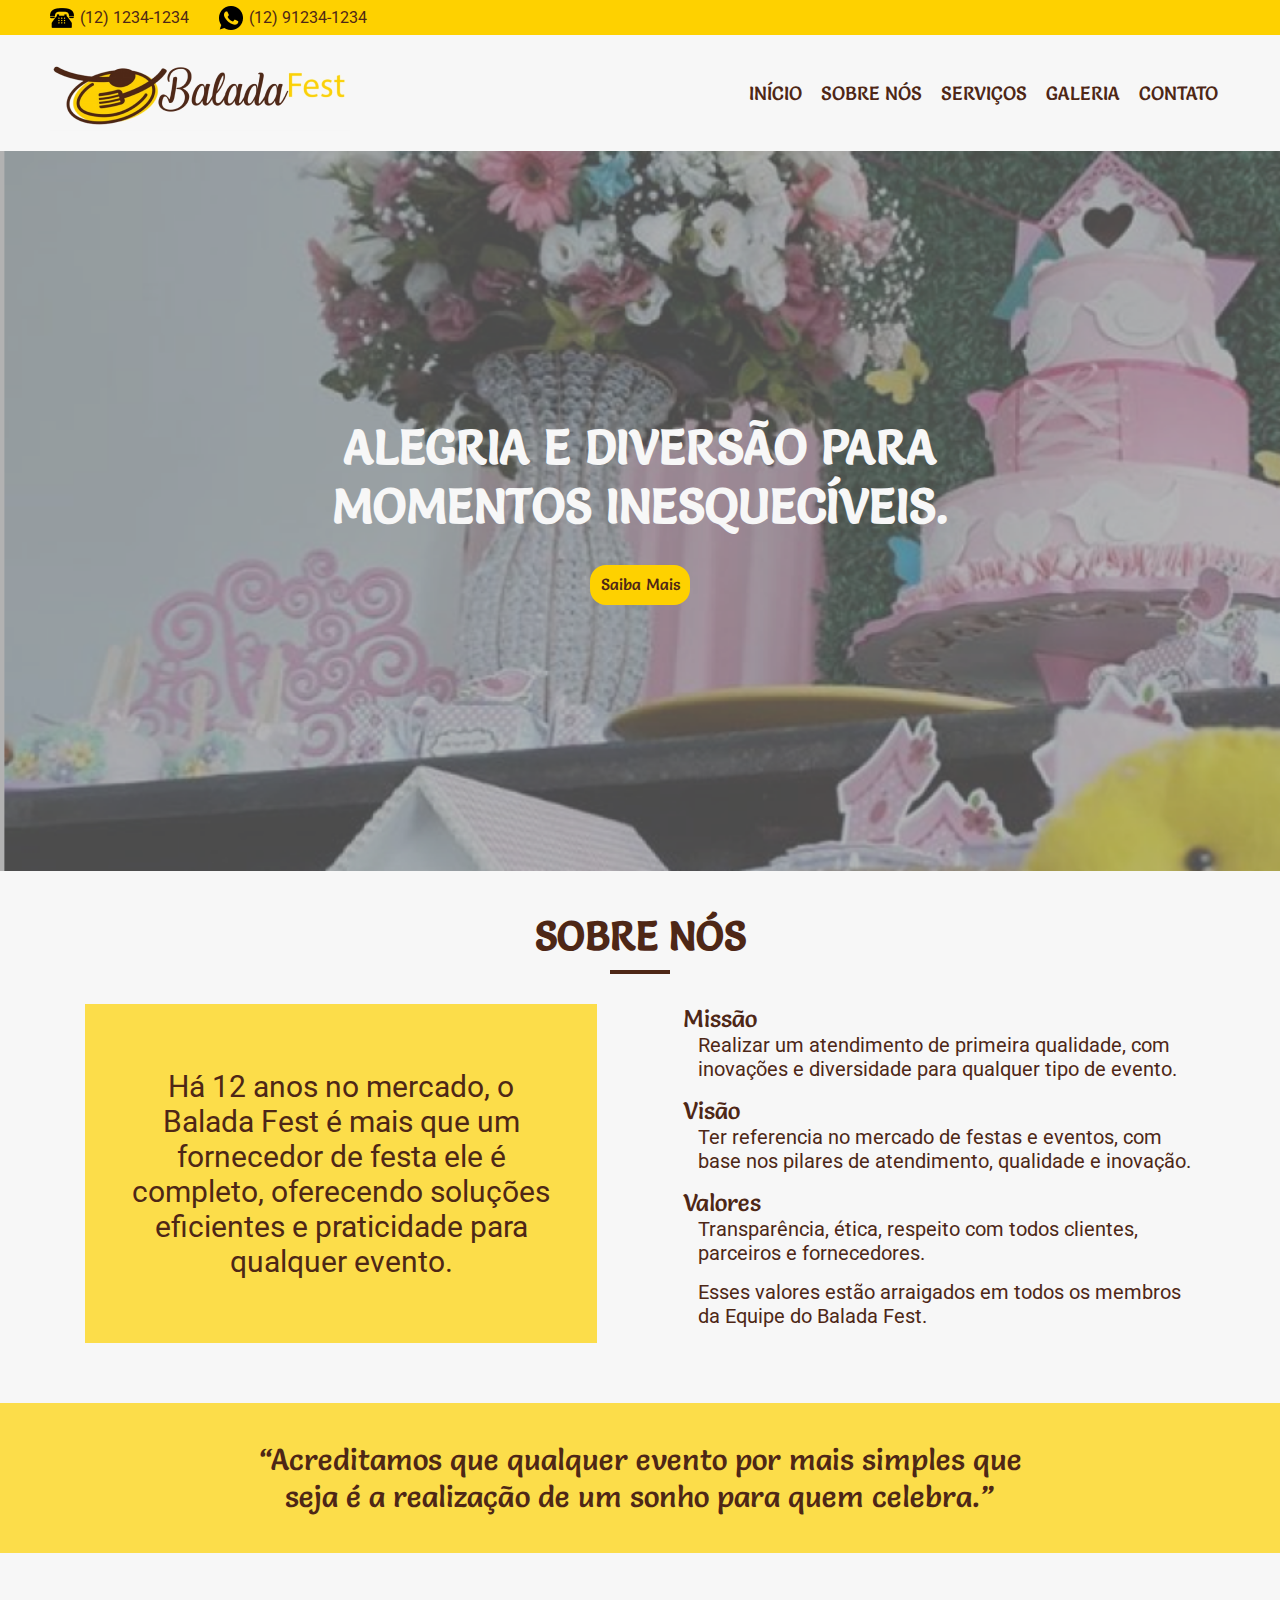
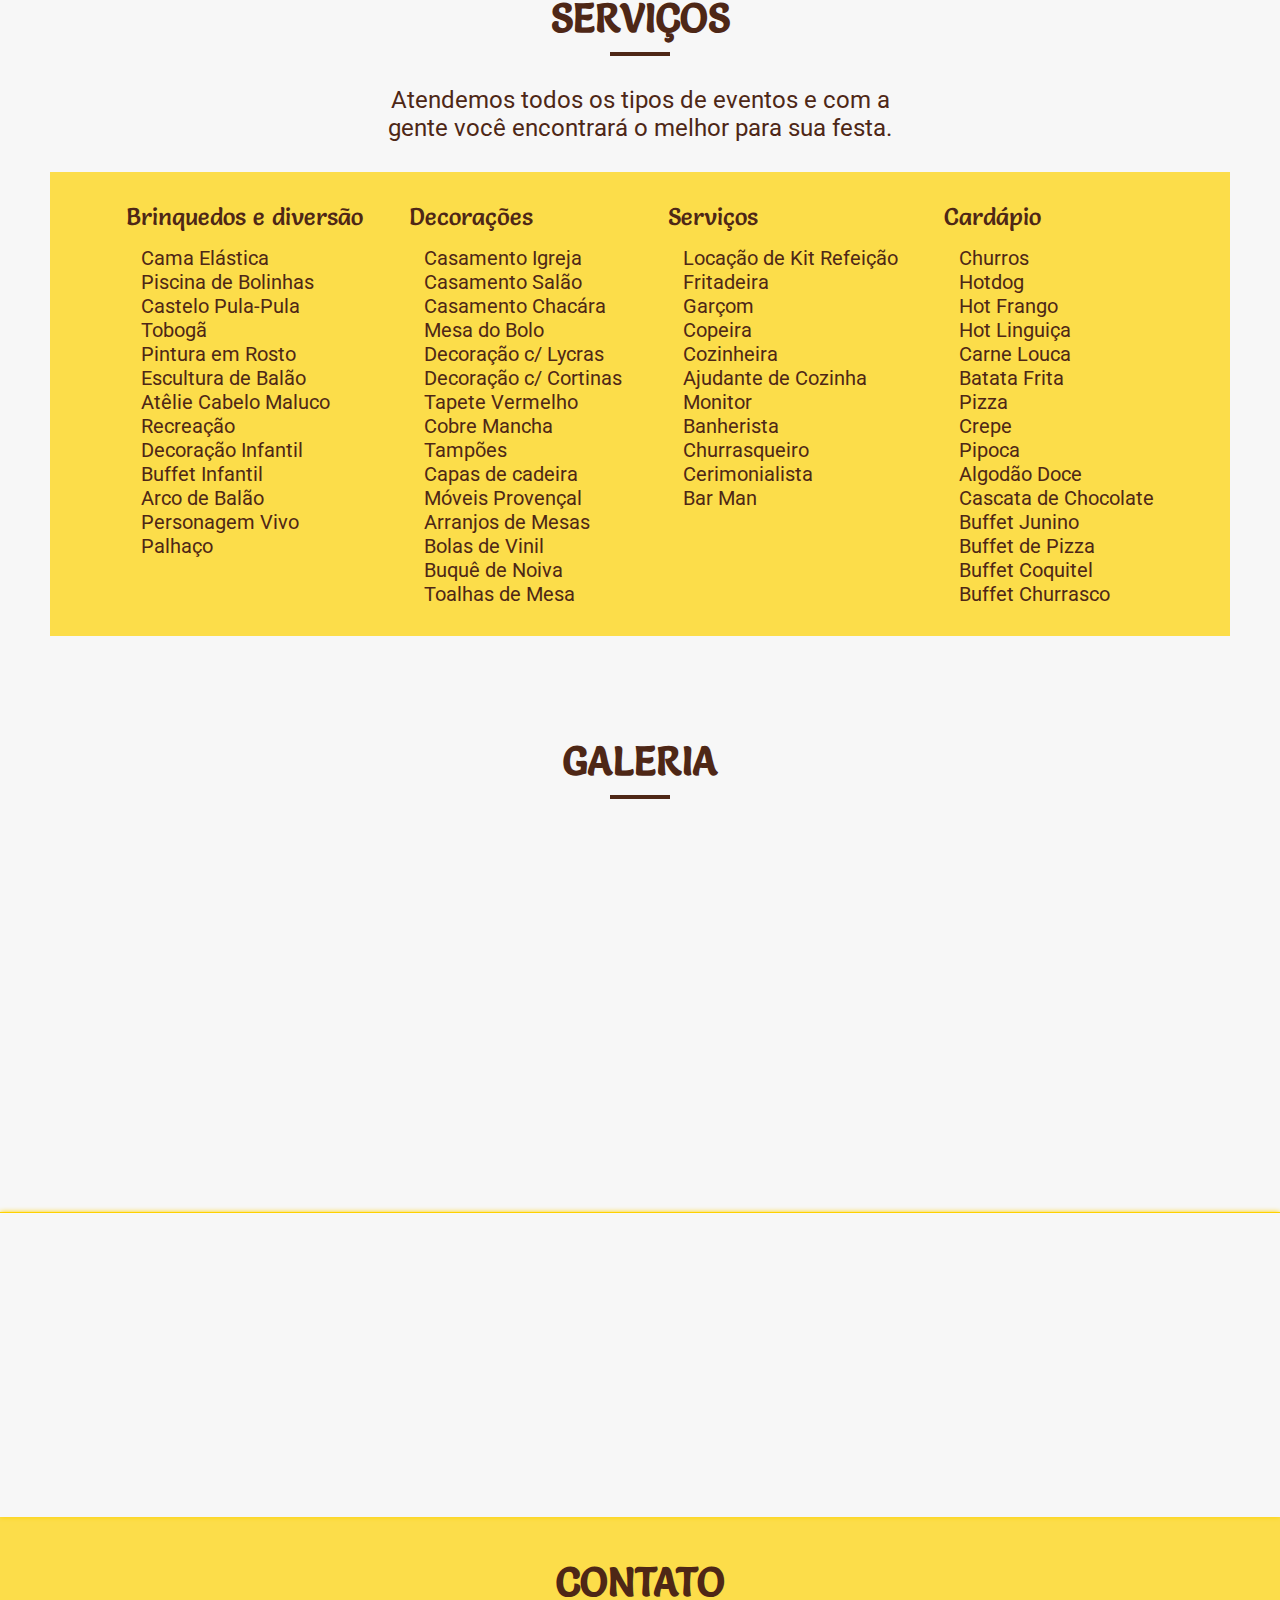
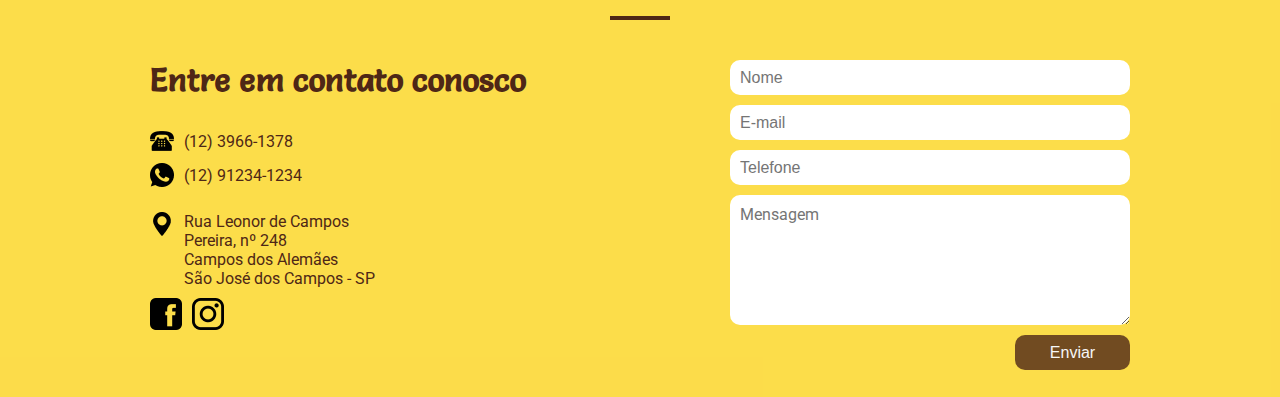
==== commit 38069ec4: "atualização da galeria" ====
--- a/index.html
+++ b/index.html
@@ -193,8 +193,6 @@
             data-nav="false"    
             data-keyboard="true"
         >
-            
-            
             <img src="img/uploads/imagem1.jpg">
             <img src="img/uploads/imagem2.jpg">
             <img src="img/uploads/imagem3.jpg">
@@ -254,6 +252,11 @@
         
     </footer>
 
+    <!-- jQuery -->
+    <script src="http://code.jquery.com/jquery-1.10.2.min.js"></script>
+    <!-- Fotorama -->
+    <script src="js/fotorama.js"></script>
+    <!-- Menu -->
     <script type="text/javascript" src="js/menu.js"></script>
 </body>
 </html>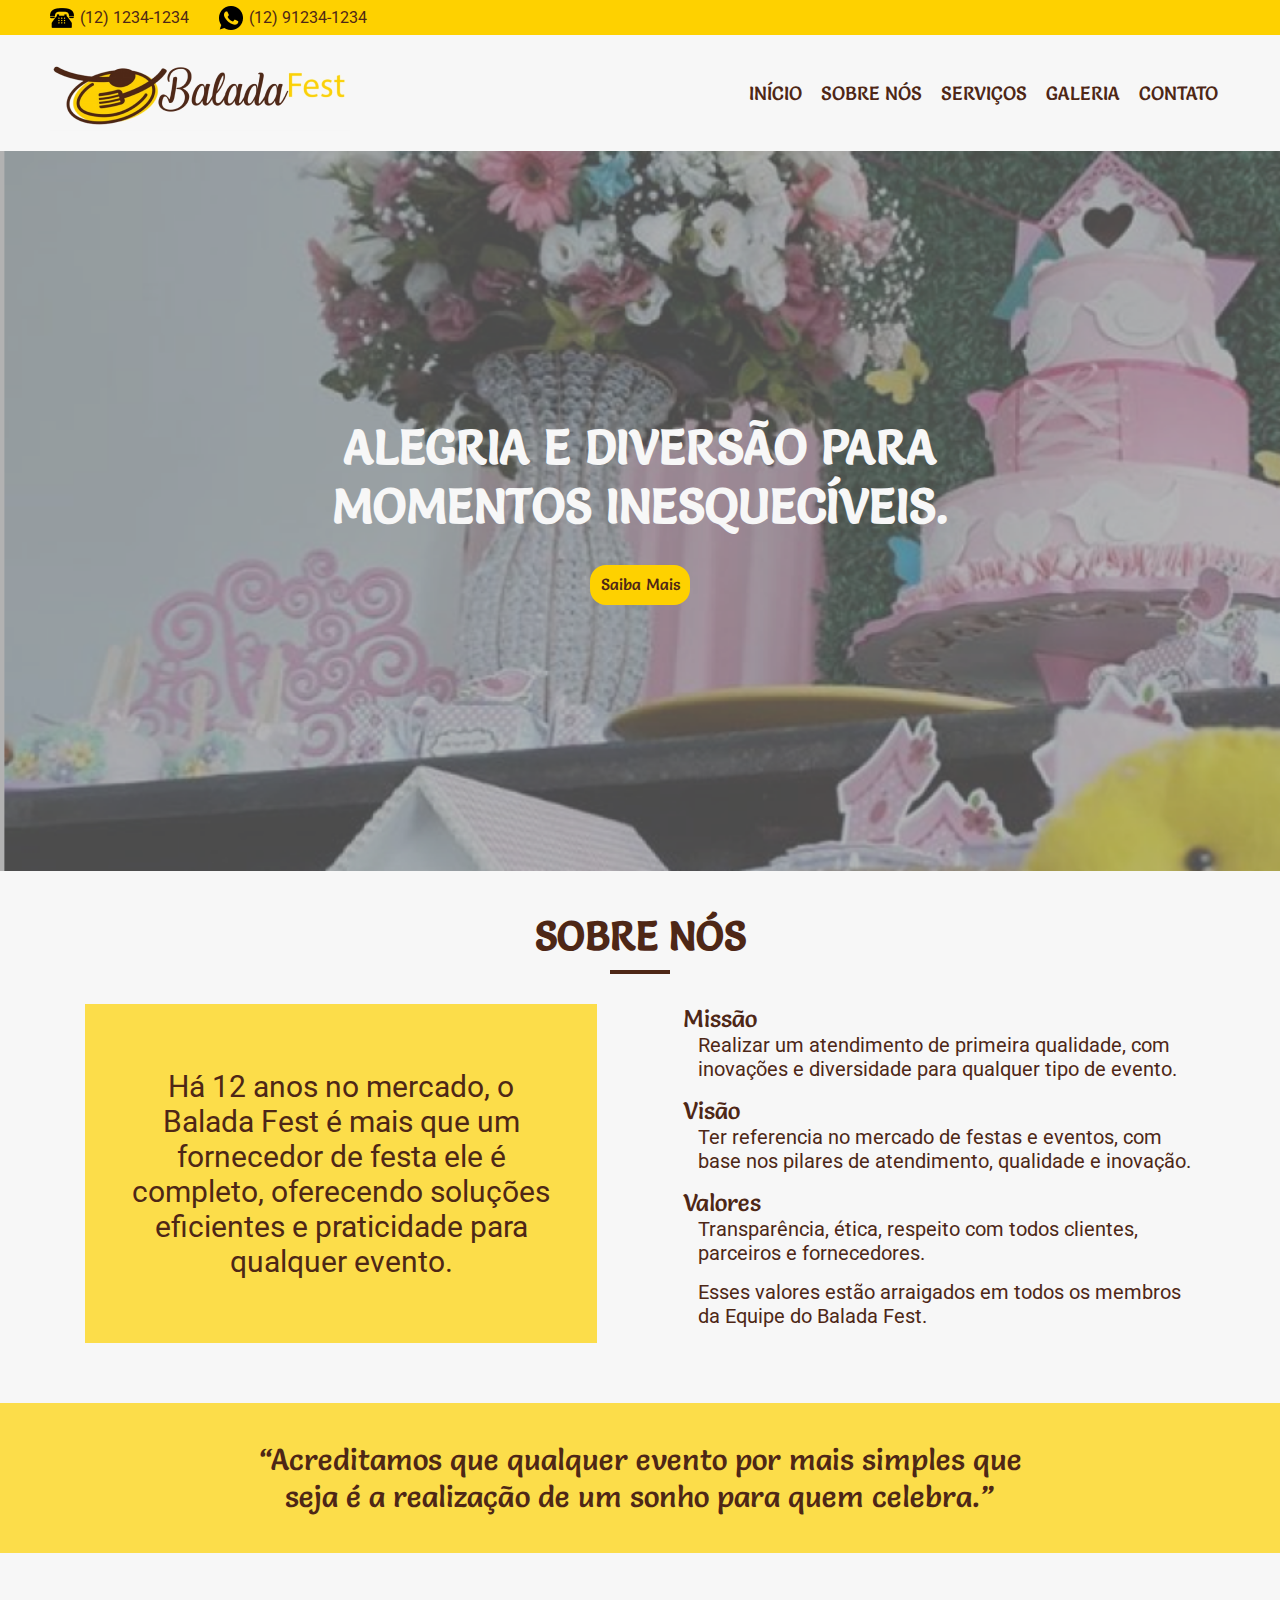
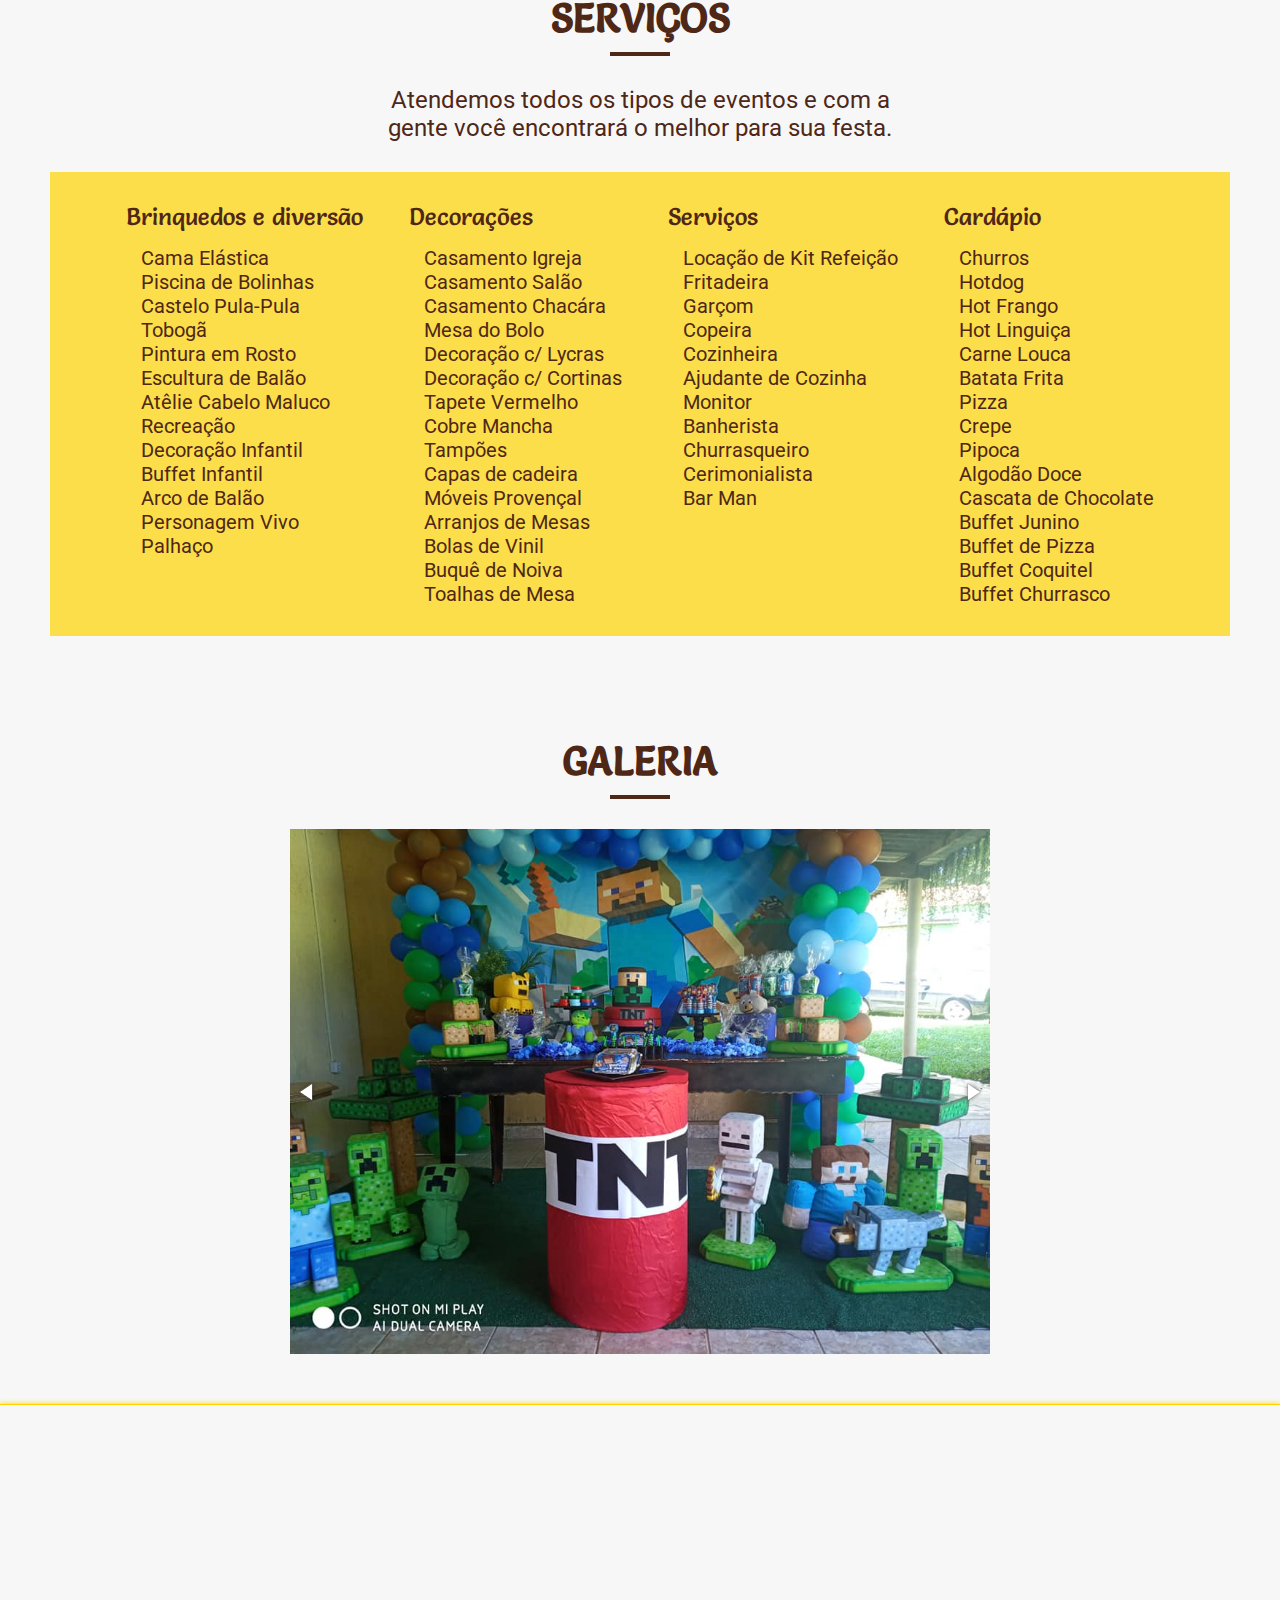
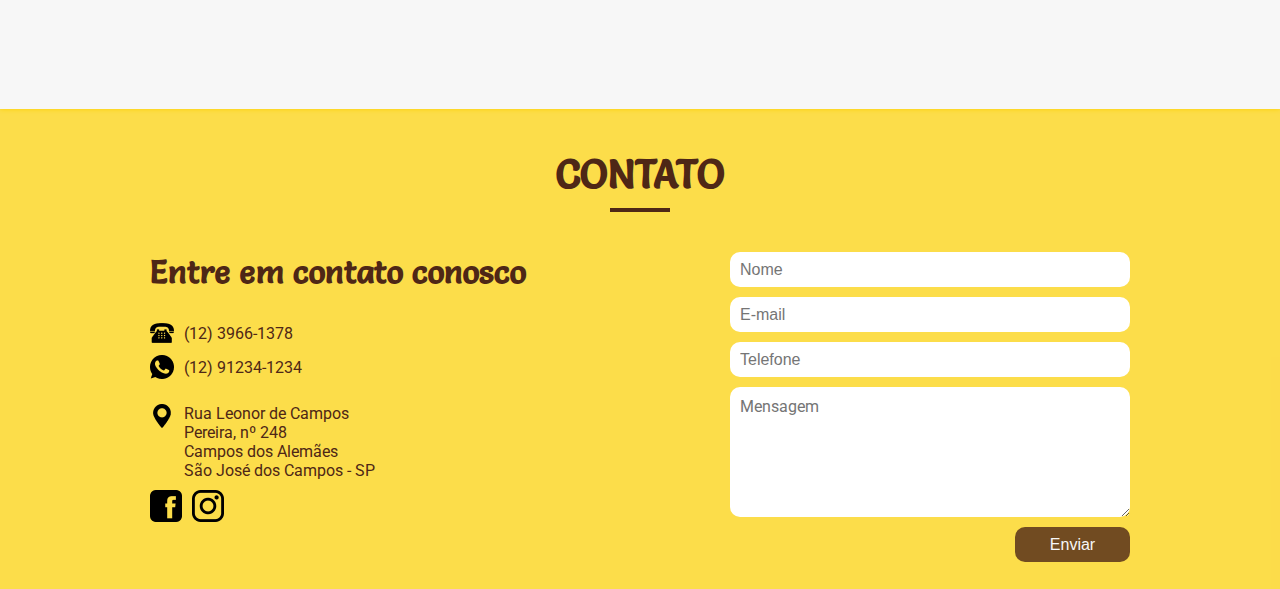
==== commit 57584e69: "atualização da galeria" ====
--- a/index.html
+++ b/index.html
@@ -21,7 +21,7 @@
     <link href="https://fonts.googleapis.com/css?family=Roboto&display=swap" rel="stylesheet">
     
     <!-- jQuery -->
-    <script src="http://code.jquery.com/jquery-1.10.2.min.js"></script>
+    <script src="js/jquery-3.4.1.min.js"></script>
 
     <!-- Fotorama -->
     <link href="css/fotorama.css" rel="stylesheet">
@@ -251,11 +251,6 @@
         </section>
         
     </footer>
-
-    <!-- jQuery -->
-    <script src="http://code.jquery.com/jquery-1.10.2.min.js"></script>
-    <!-- Fotorama -->
-    <script src="js/fotorama.js"></script>
     <!-- Menu -->
     <script type="text/javascript" src="js/menu.js"></script>
 </body>
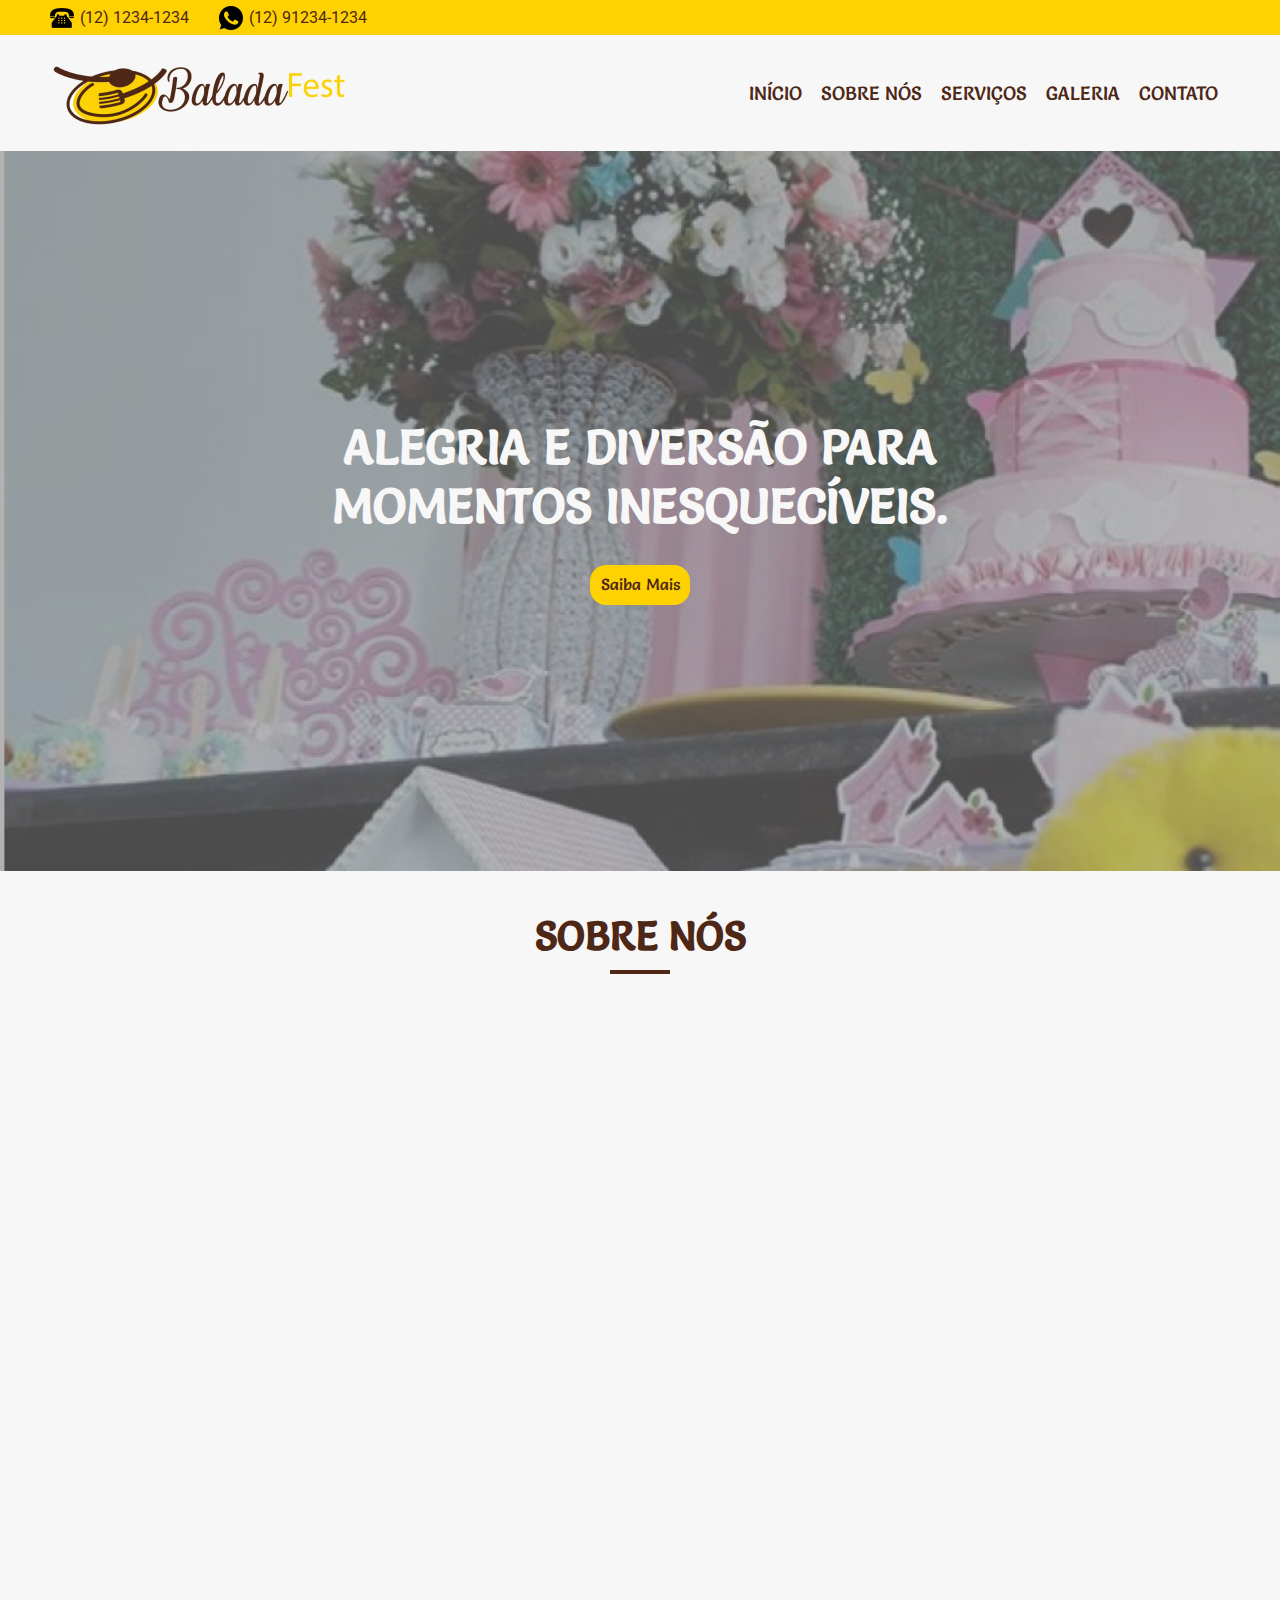
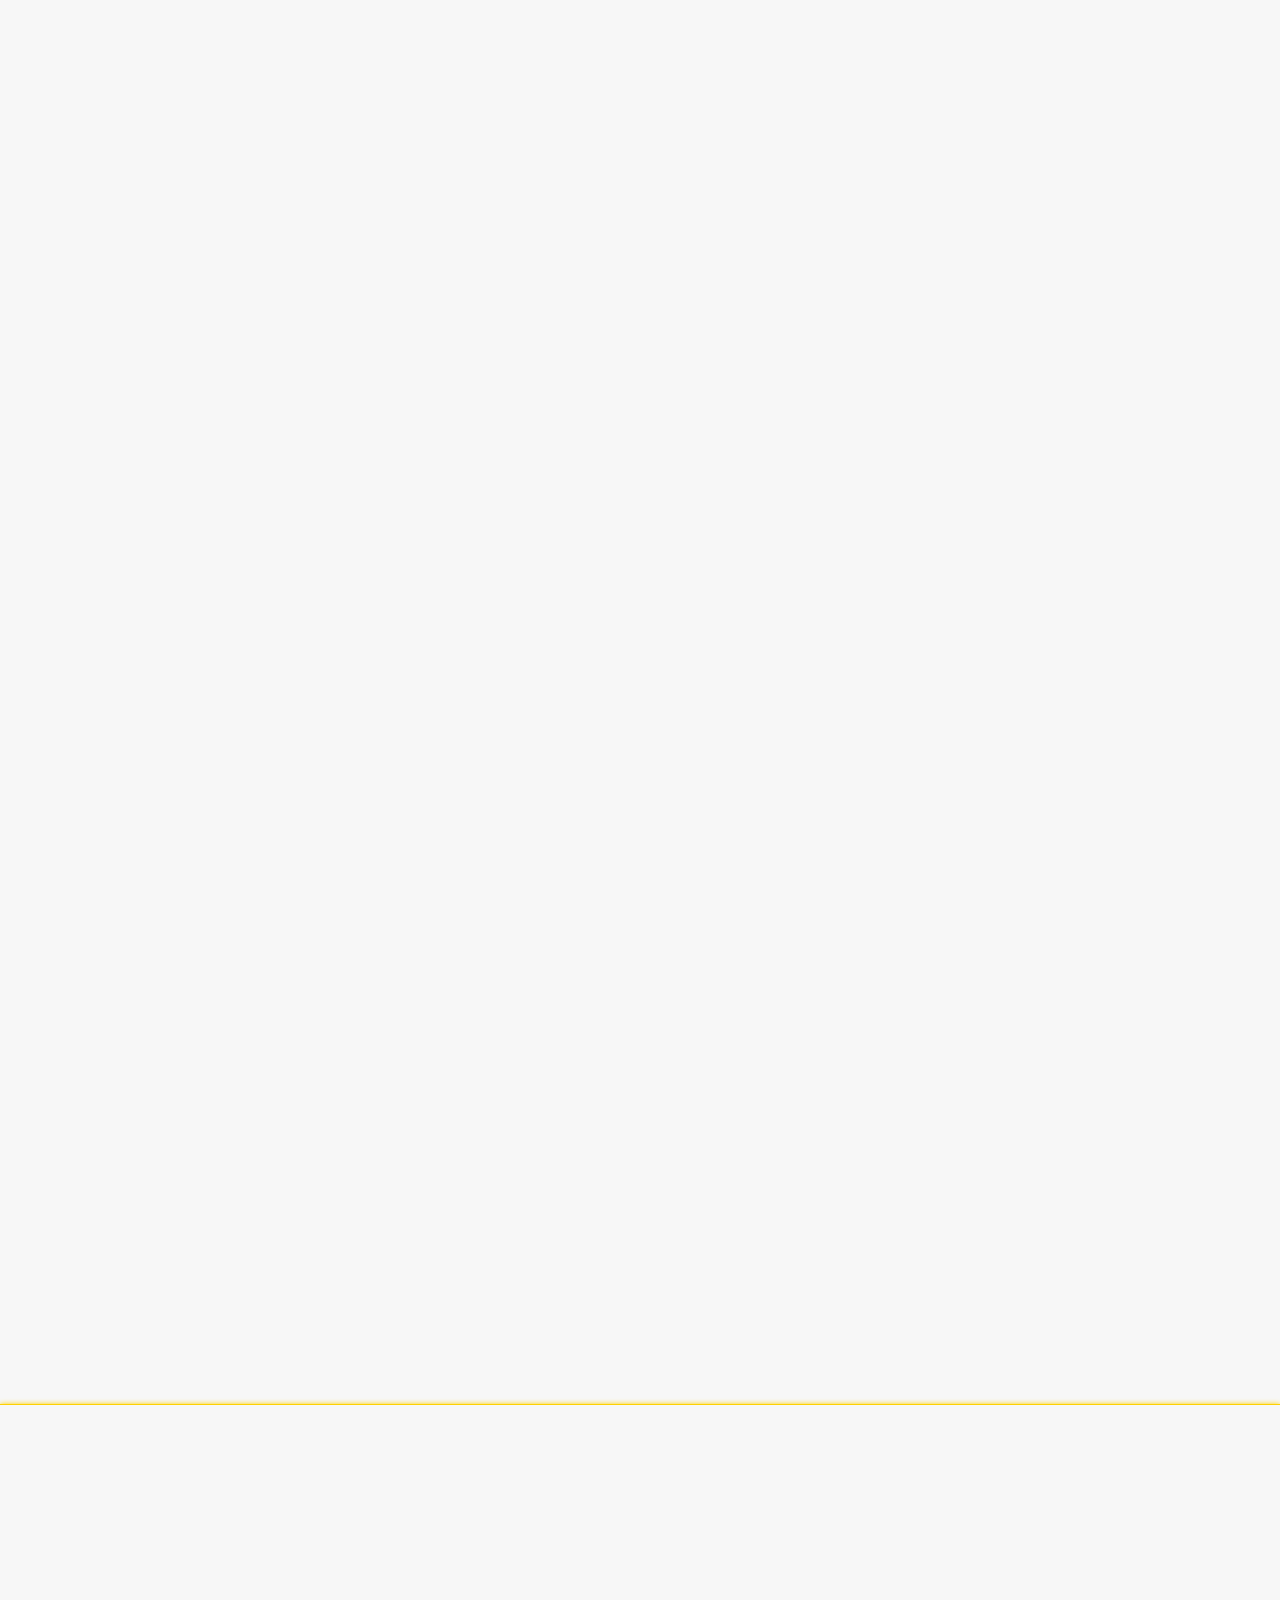
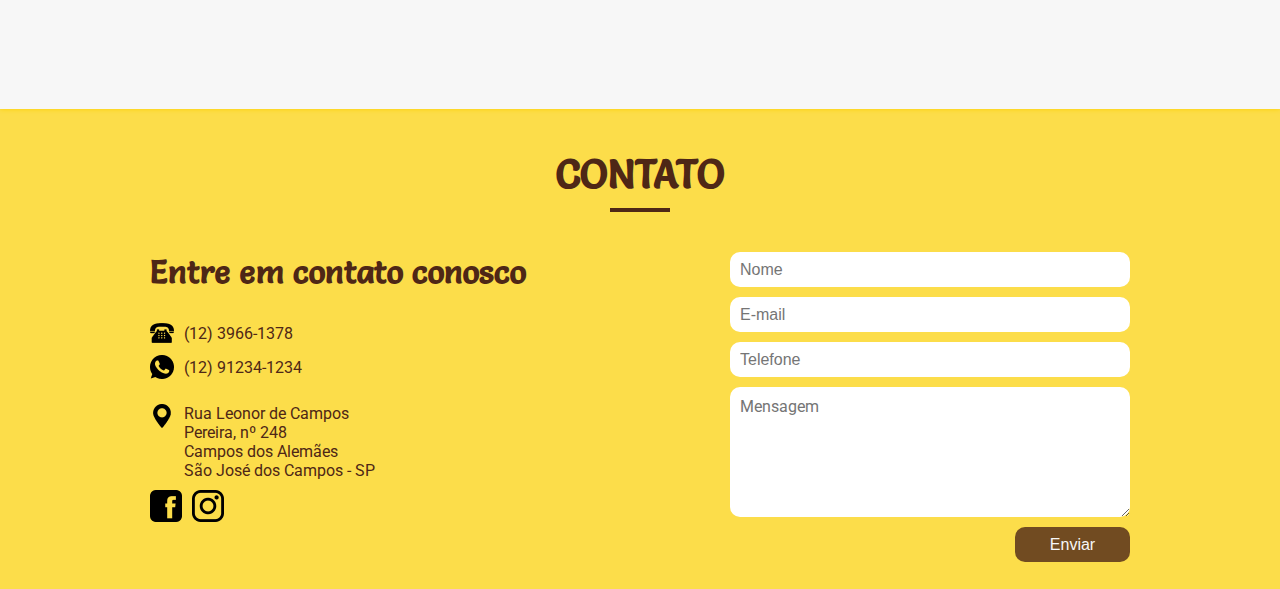
==== commit 3ce57a58: "incluido animação" ====
--- a/index.html
+++ b/index.html
@@ -73,7 +73,7 @@
         </div>
     </header>
 
-    <section class="section-sobre" id="sobre">
+    <section class="section-sobre js-scroll" id="sobre">
         <h1 class="titulo-section">Sobre Nós</h1>
         <div class="container-sobre">
             <div class="container-amarelo">
@@ -103,7 +103,7 @@
 
     </section>
     
-    <section class="section-servicos" id="servicos">
+    <section class="section-servicos js-scroll" id="servicos">
         <h1 class="titulo-section">Serviços</h1>
         <p class="subtitulo-servicos">Atendemos todos os tipos de eventos e com a
             gente você encontrará o melhor para sua festa.</p>
@@ -179,7 +179,7 @@
         </div>
     </section>
 
-    <section class="section-galeria" id="galeria">
+    <section class="section-galeria js-scroll" id="galeria">
         <h1 class="titulo-section">Galeria</h1>
         <div class="div-galeria">
         <div class="fotorama" 
@@ -253,5 +253,8 @@
     </footer>
     <!-- Menu -->
     <script type="text/javascript" src="js/menu.js"></script>
+    <!-- Animation -->
+    <script type="text/javascript" src="js/animate.js"></script>
+
 </body>
 </html>--- a/css/style.css
+++ b/css/style.css
@@ -156,7 +156,9 @@
     width: 40vw;
     display: flex;
     align-items: center;
-    justify-content: center; 
+    justify-content: center;
+    opacity: 0;
+    transform: translate3d(-280px,0,0);
 }
 .container-amarelo p{
     padding: 40px;
@@ -164,8 +166,23 @@
     text-align: center;
 }
 
+.ativo .container-amarelo{
+    opacity: 1;
+    transform: translate3d(0,0,0);
+    transition: 1s;
+}
+
+.ativo .mvv{
+    opacity: 1;
+    transform: translate3d(0,0,0);
+    transition: 1s;
+}
+
 .mvv{
     width: 40vw;
+    opacity: 0;
+    transform: translate3d(400px,0,0);
+
 }
 .mvv li{
     font-size: 1.5rem;
@@ -177,6 +194,11 @@
     font-size: 1.25rem;
 }
 
+.ativo .citacao{
+    opacity: 1;
+    transform: translate3d(0,0,0);
+    transition: 2s;
+}
 
 .citacao{
     margin-top: 60px;
@@ -185,6 +207,7 @@
     display: flex;
     justify-content: center;
     align-items: center;
+    opacity: 0;
 }
 
 .citacao p{
@@ -204,6 +227,16 @@
     font-size: 1.5rem;
     width: 550px;
     margin: 0 auto;
+    
+}
+
+.section-servicos{
+    opacity: 0;
+}
+
+.section-servicos.ativo{
+    opacity: 1;
+    transition: 2s;
 }
 
 .painel-servicos{
@@ -225,11 +258,21 @@
     margin-left: 15px;
 }
 
+.section-galeria{
+    opacity: 0;
+}
+
+.section-galeria.ativo{
+    opacity: 1;
+    transition: 2s;
+}
+
 .div-galeria{
     display: flex;
     justify-content: center;
     margin-bottom: 50px;
 }
+
 
 /* Section Contato */
 footer{
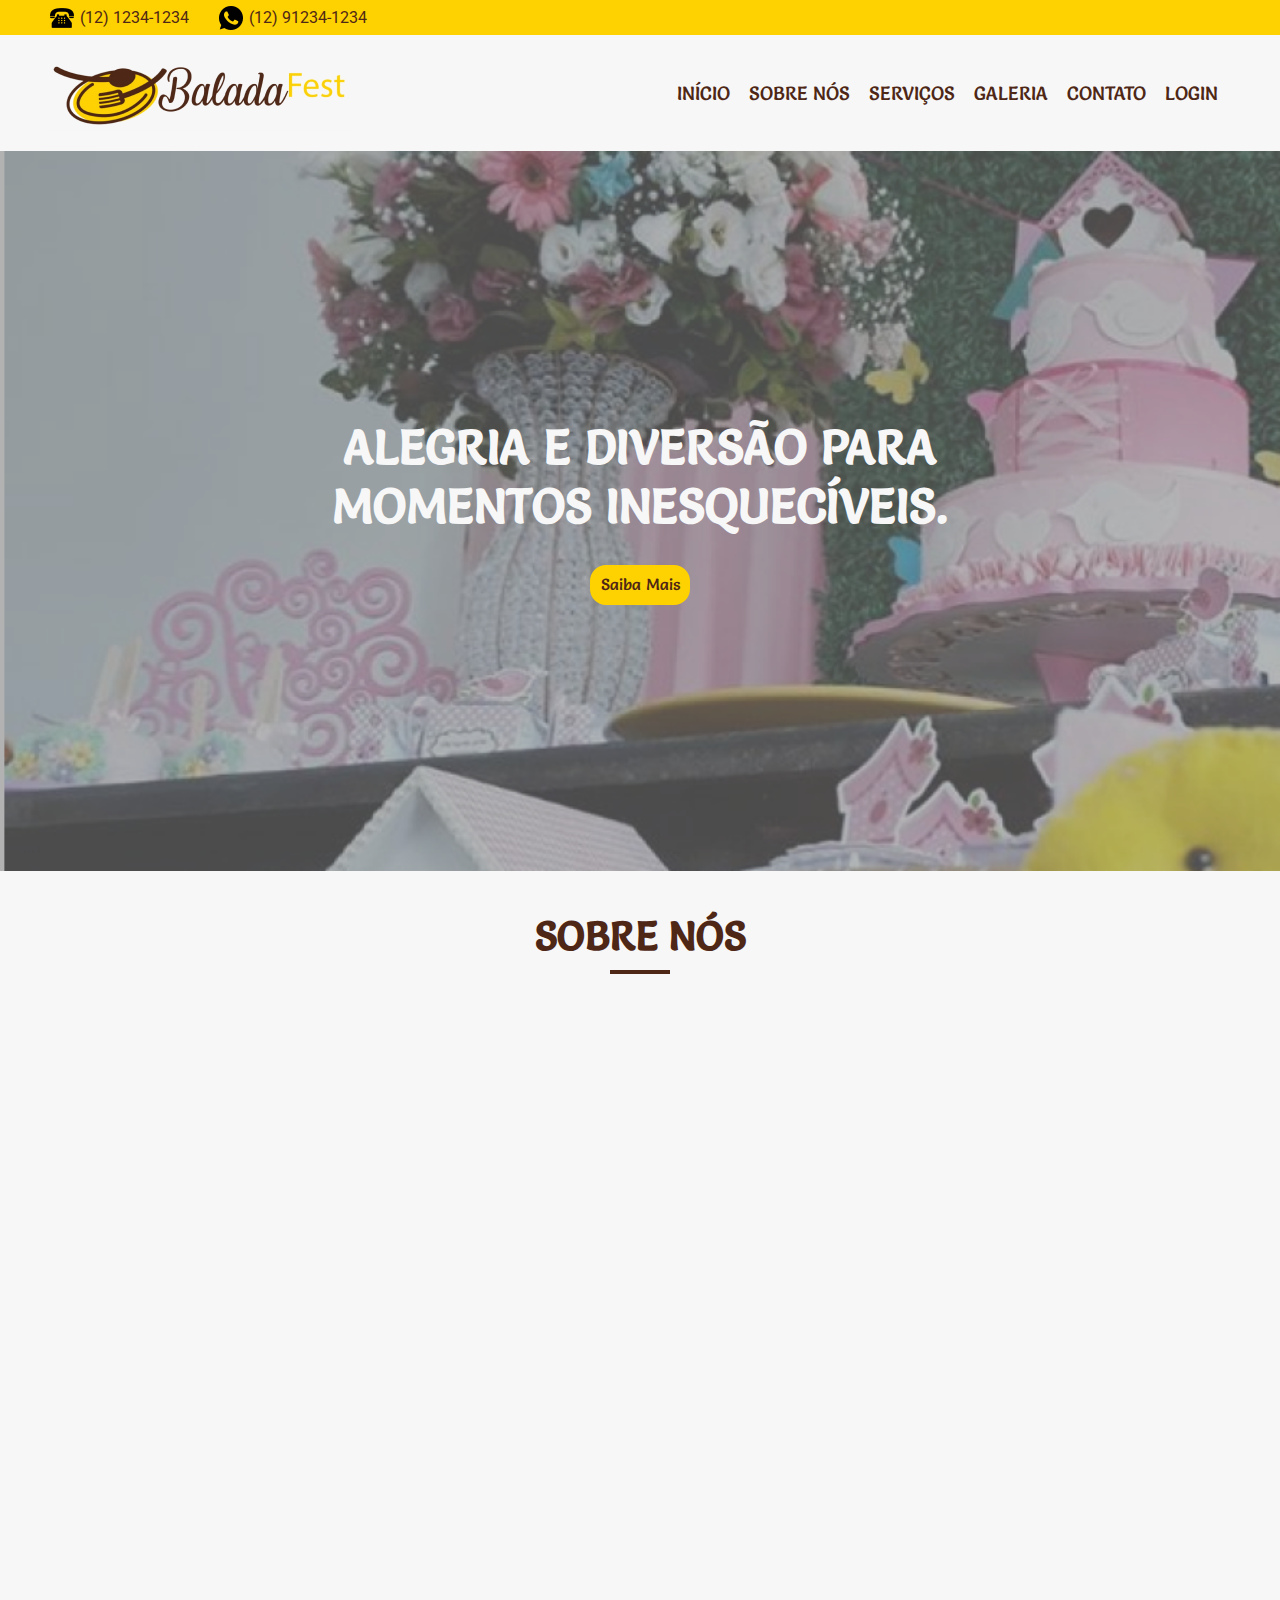
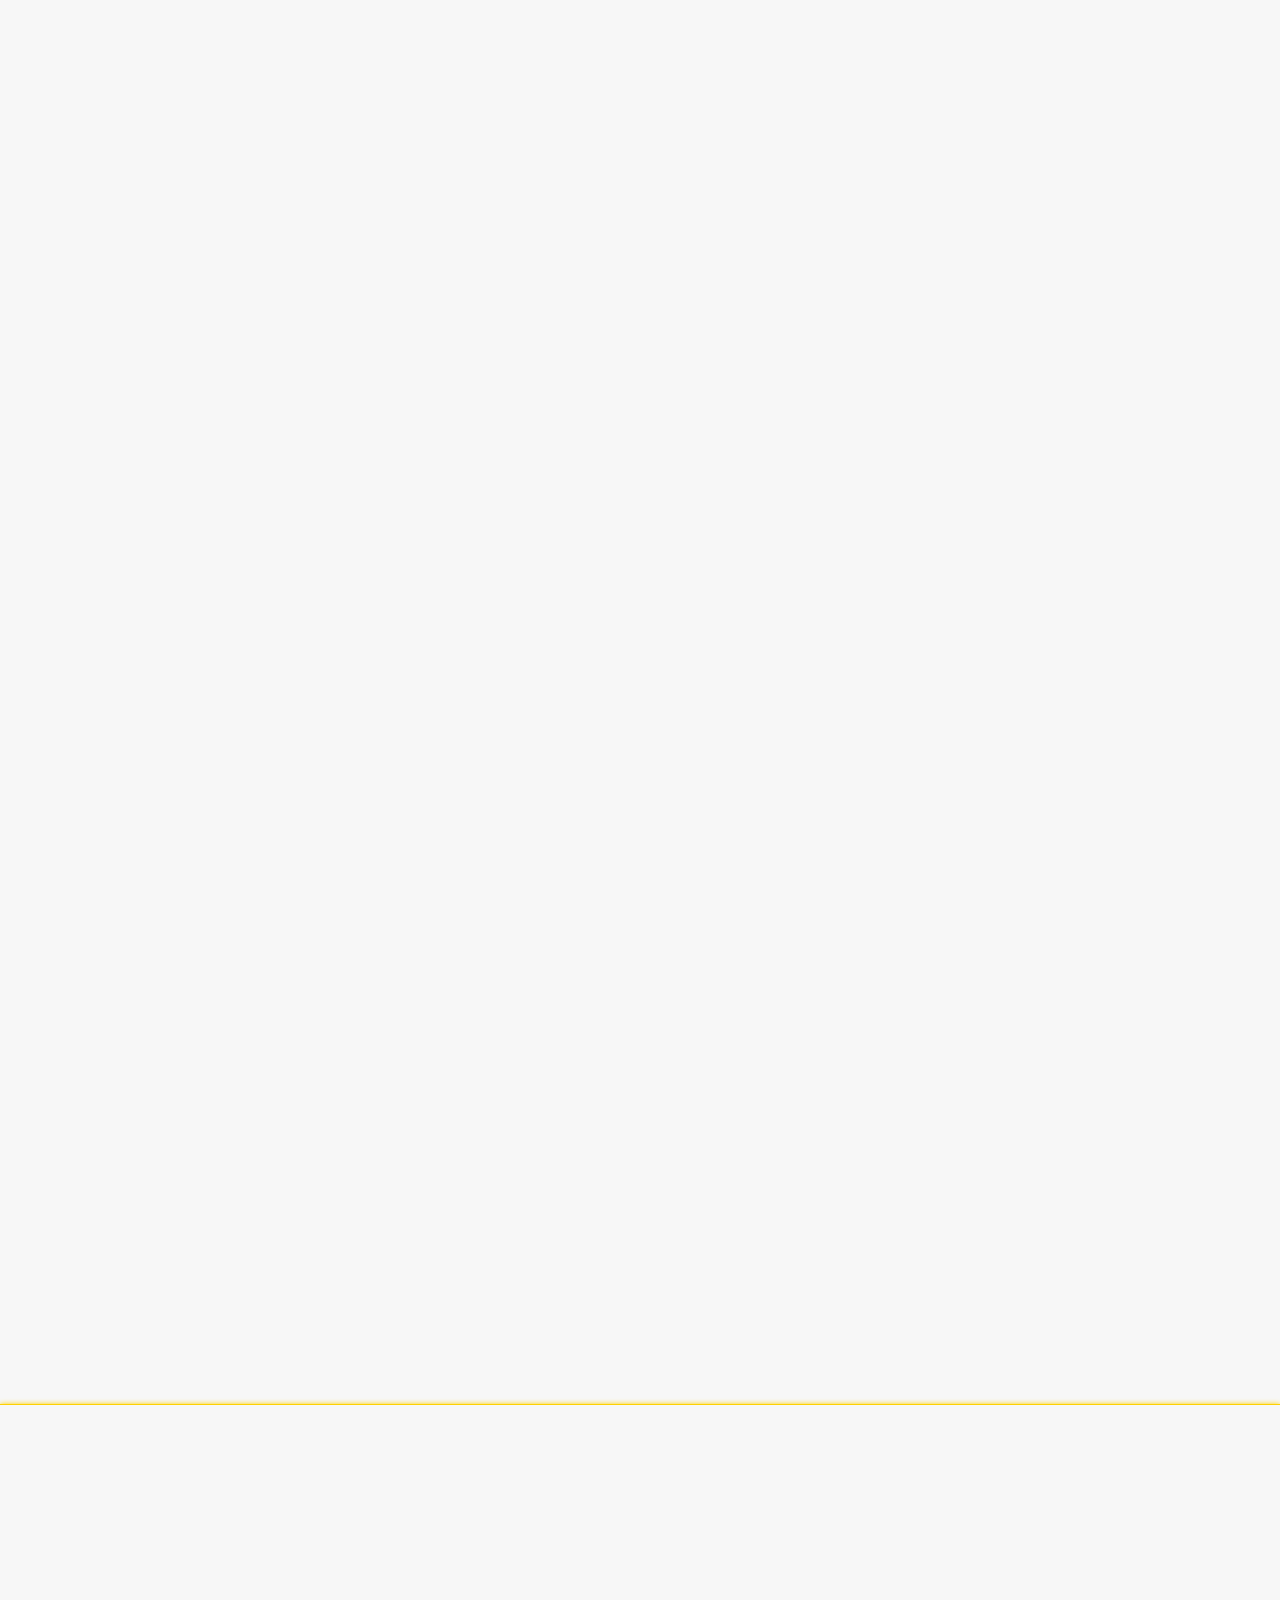
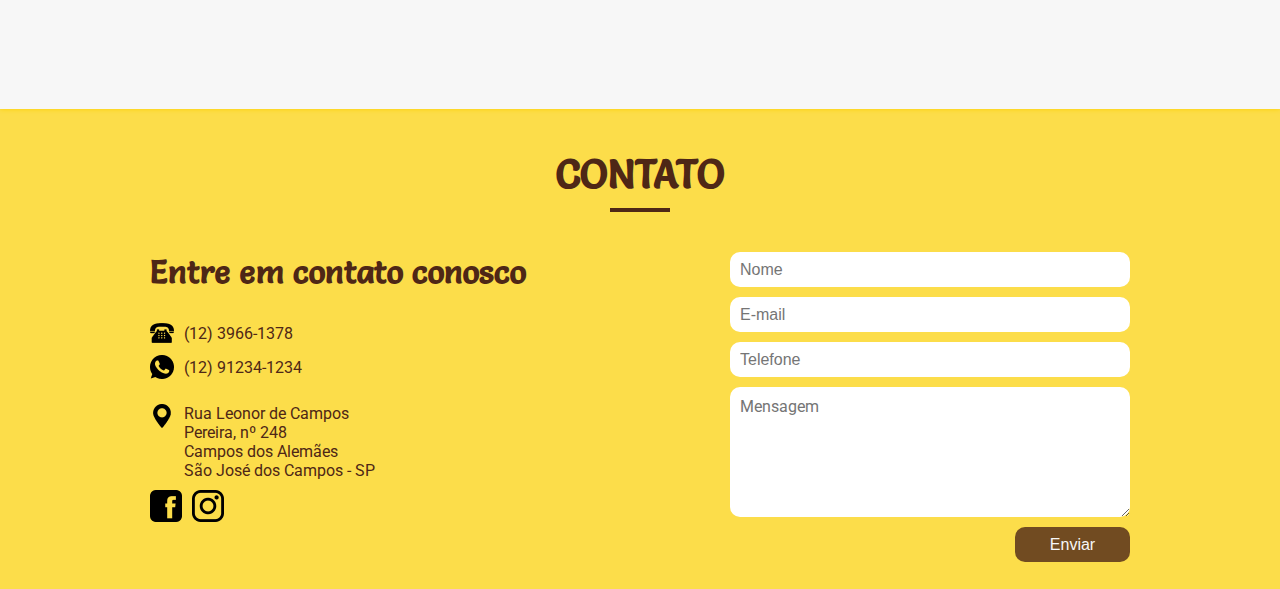
==== commit 5436f4c8: "Criado pagina de login e upload" ====
--- a/index.html
+++ b/index.html
@@ -59,6 +59,7 @@
                     <a href="#servicos"><li>Serviços</li></a>
                     <a href="#galeria"><li>Galeria</li></a>
                     <a href="#contato"><li>Contato</li></a>
+                    <a href="logon.html"><li>Login</li></a>
                   </ul>
                 </div>
               </nav>
--- a/css/media.css
+++ b/css/media.css
@@ -289,6 +289,8 @@
   }
   .container-amarelo{
       width: 100%; 
+      opacity: 1;
+      transform: translate3d(0,0,0);
   }
   .container-amarelo p{
       font-size: 1.4rem;
@@ -297,6 +299,8 @@
       display: block;
       margin: 30px auto 0px;
       width: 100%;
+      opacity: 1;
+      transform: translate3d(0,0,0);
   }
   .mvv li{
       display: flex;
@@ -306,9 +310,17 @@
   .mvv p{
       text-align: center;
   }
+  .citacao{
+    opacity: 1;
+  }
   .citacao p{
       font-size: 1.4rem;
       width: 100%;
   }
+
+  .section-servicos{
+    opacity: 1;
+  }
+
   
 }
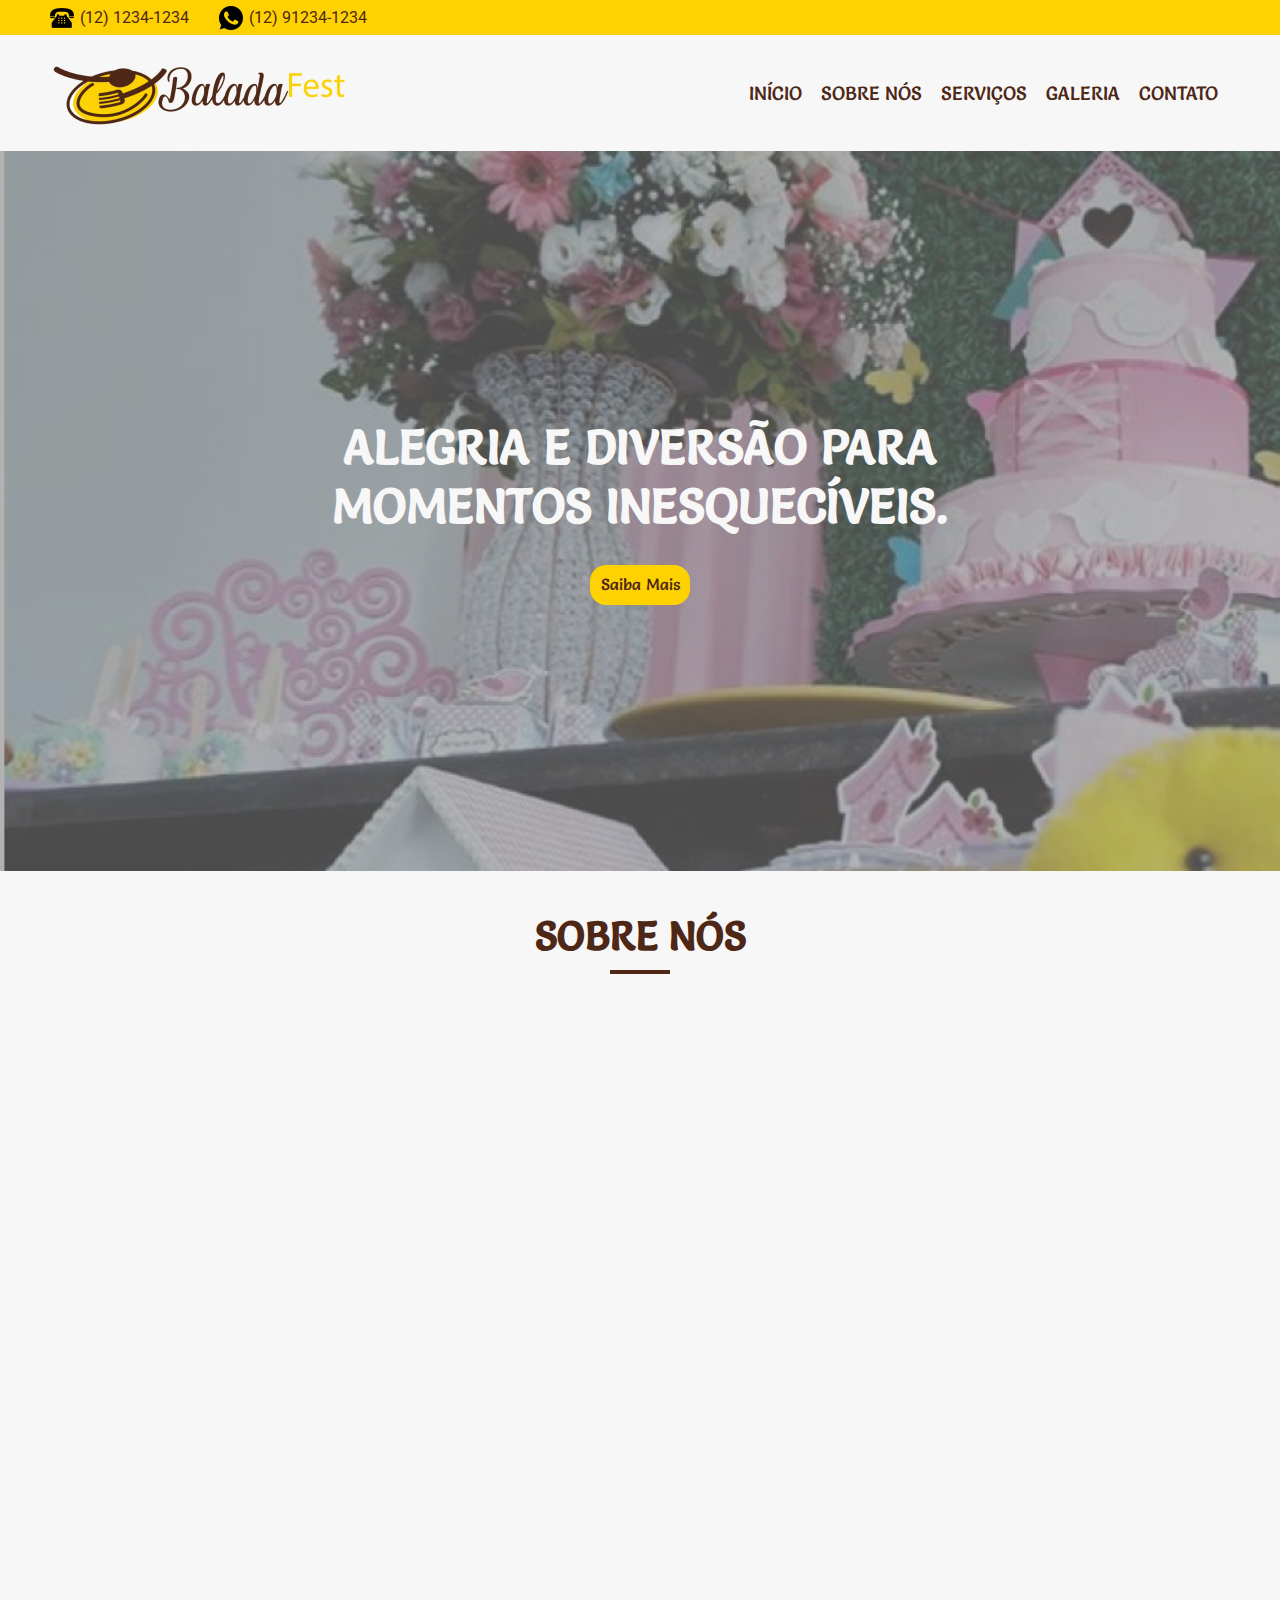
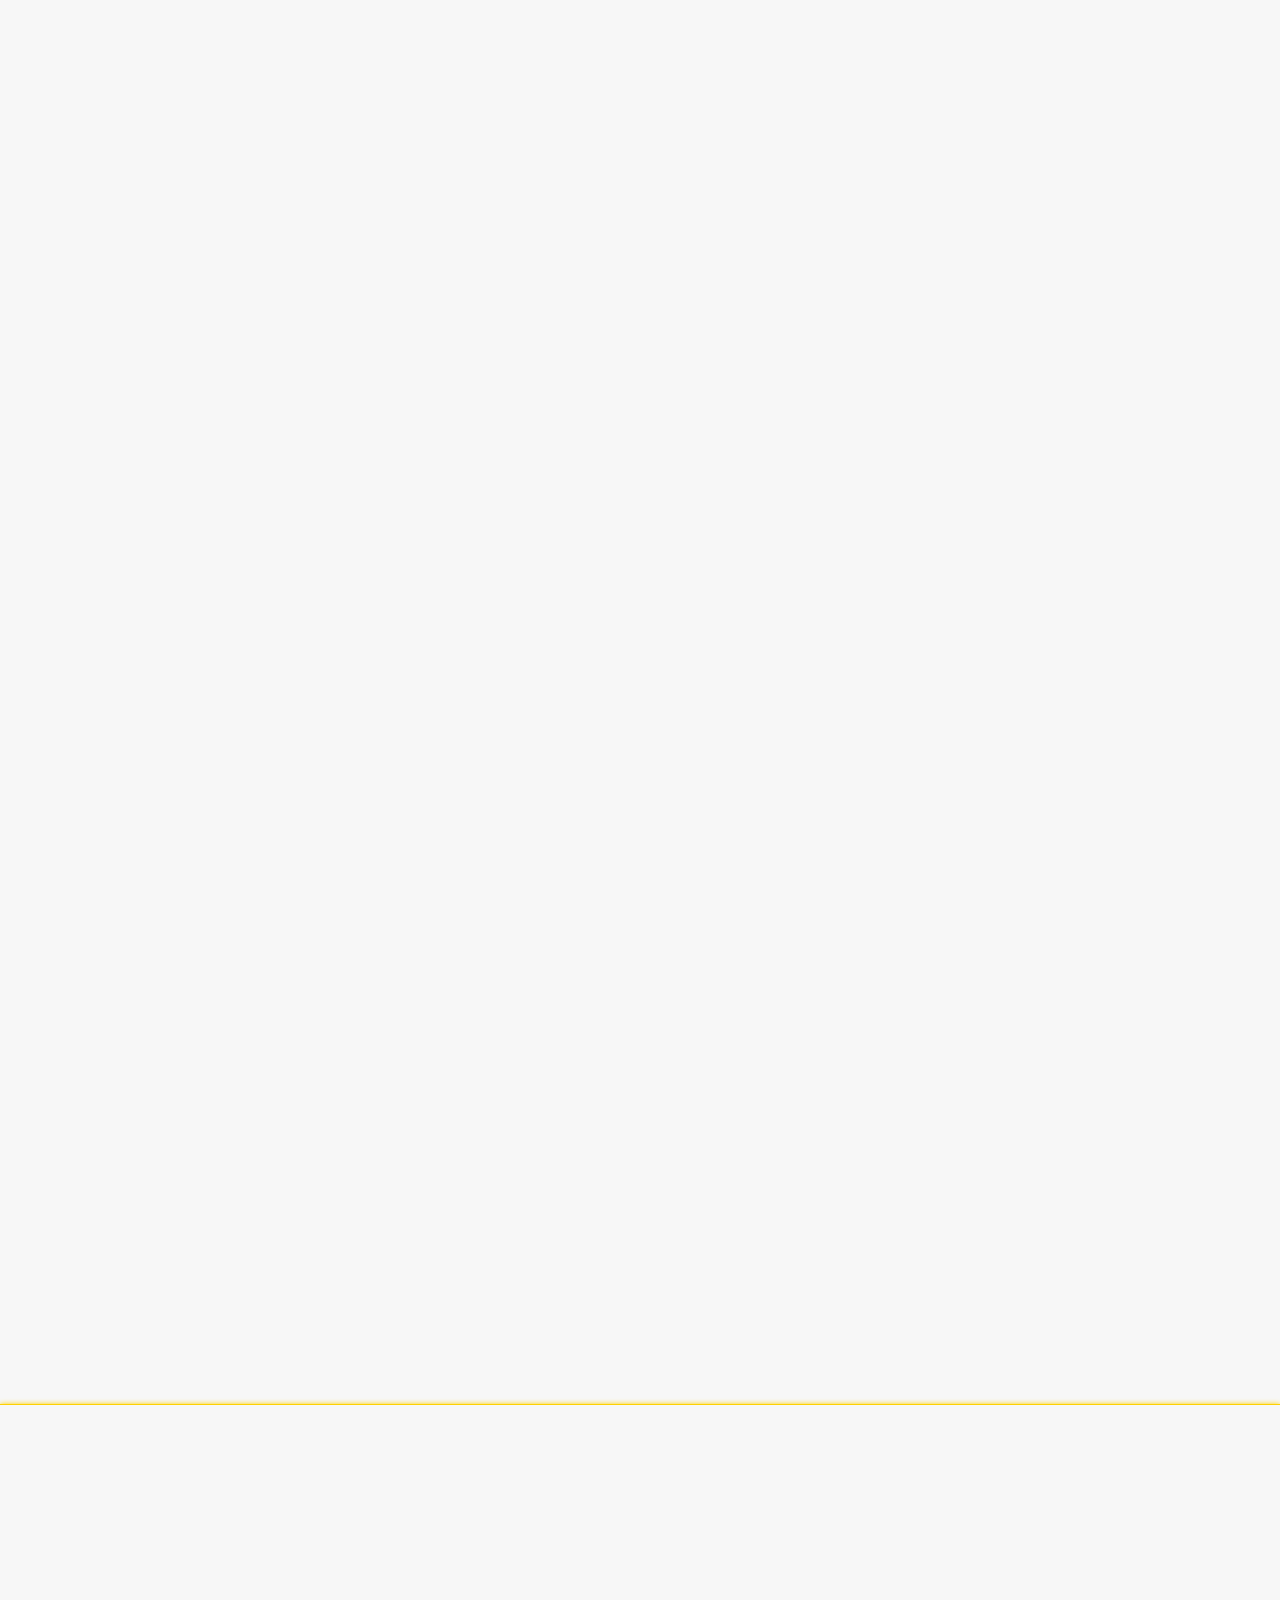
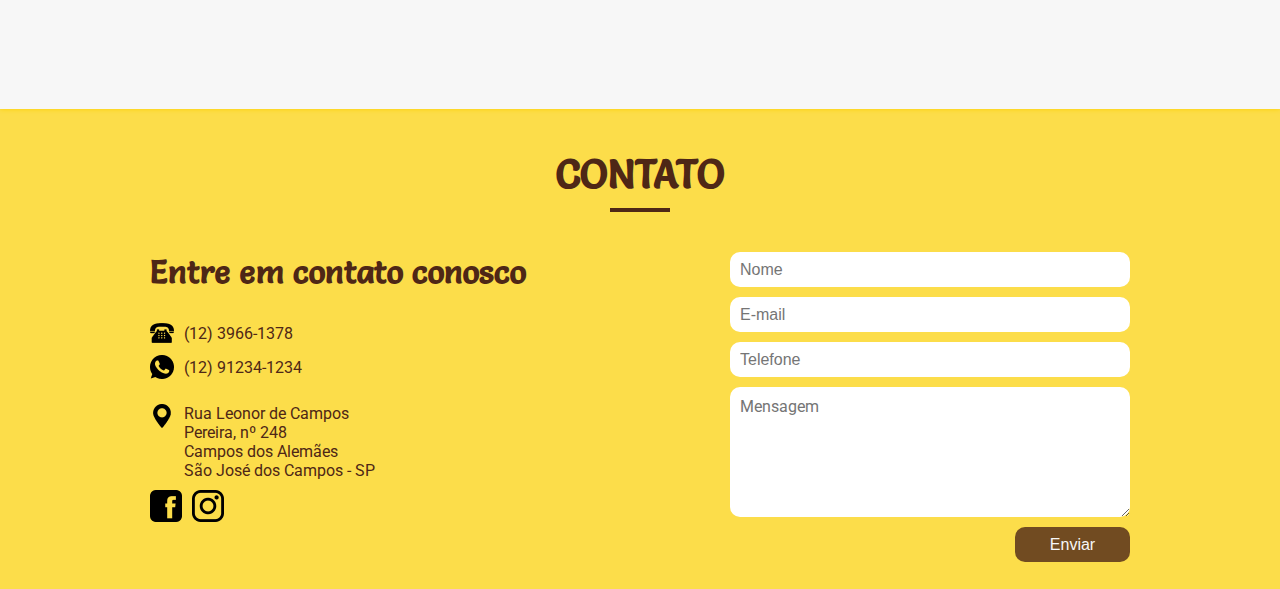
==== commit b63738ef: "Criado pagina de login e upload" ====
--- a/index.html
+++ b/index.html
@@ -59,7 +59,7 @@
                     <a href="#servicos"><li>Serviços</li></a>
                     <a href="#galeria"><li>Galeria</li></a>
                     <a href="#contato"><li>Contato</li></a>
-                    <a href="logon.html"><li>Login</li></a>
+                    <!-- <a href="logon.html"><li>Login</li></a> -->
                   </ul>
                 </div>
               </nav>
